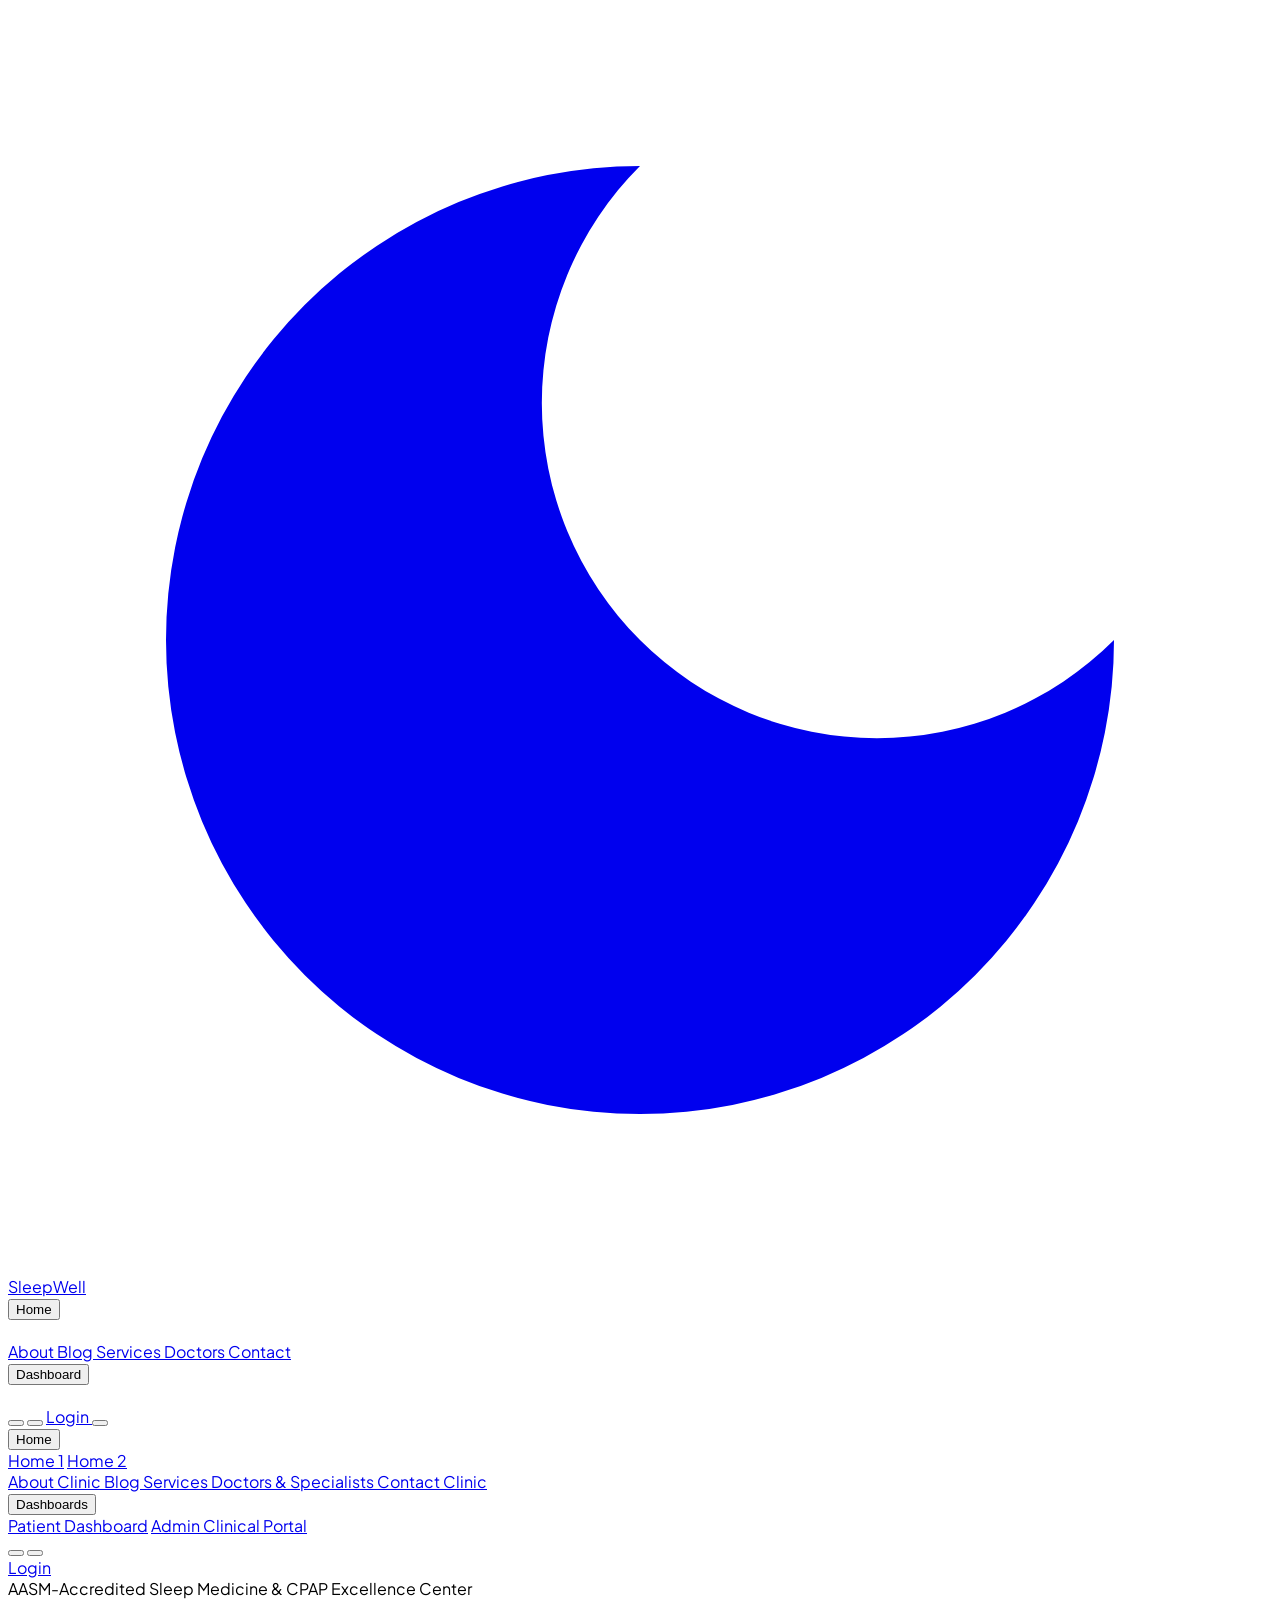
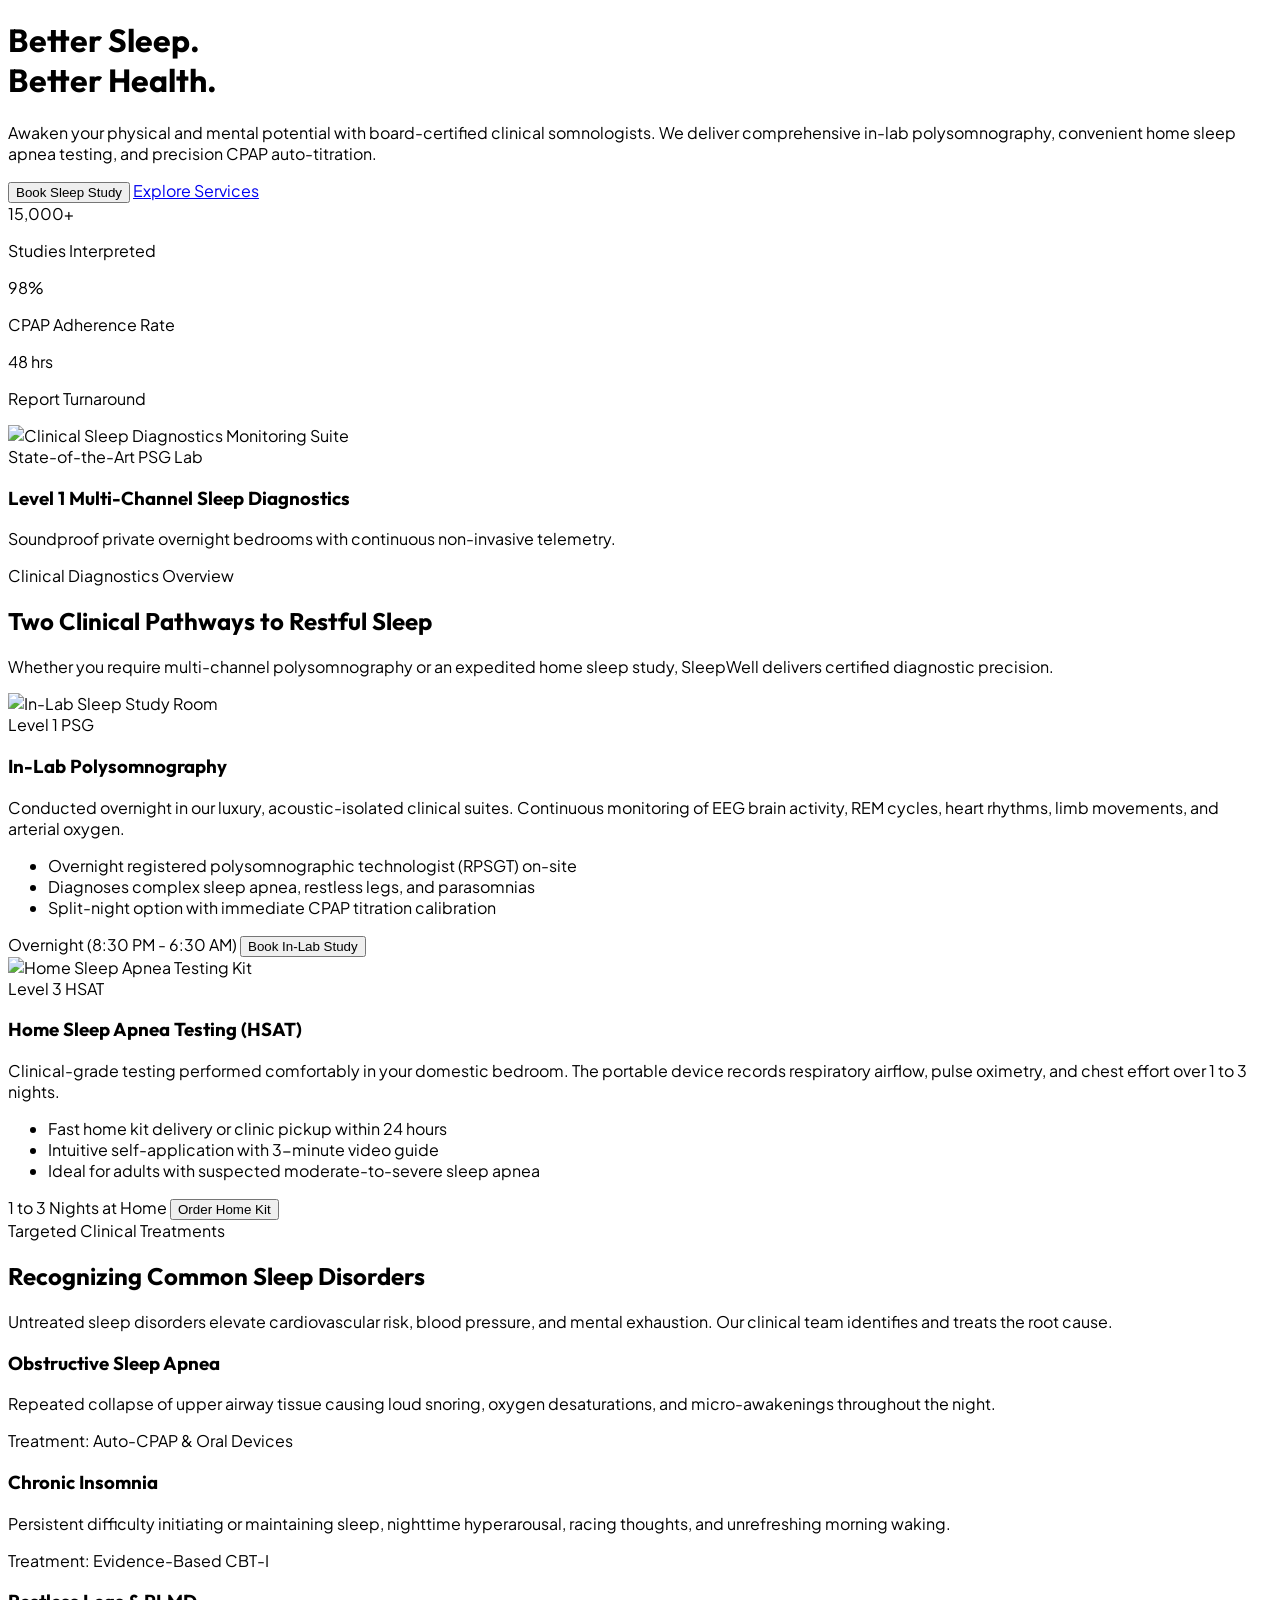
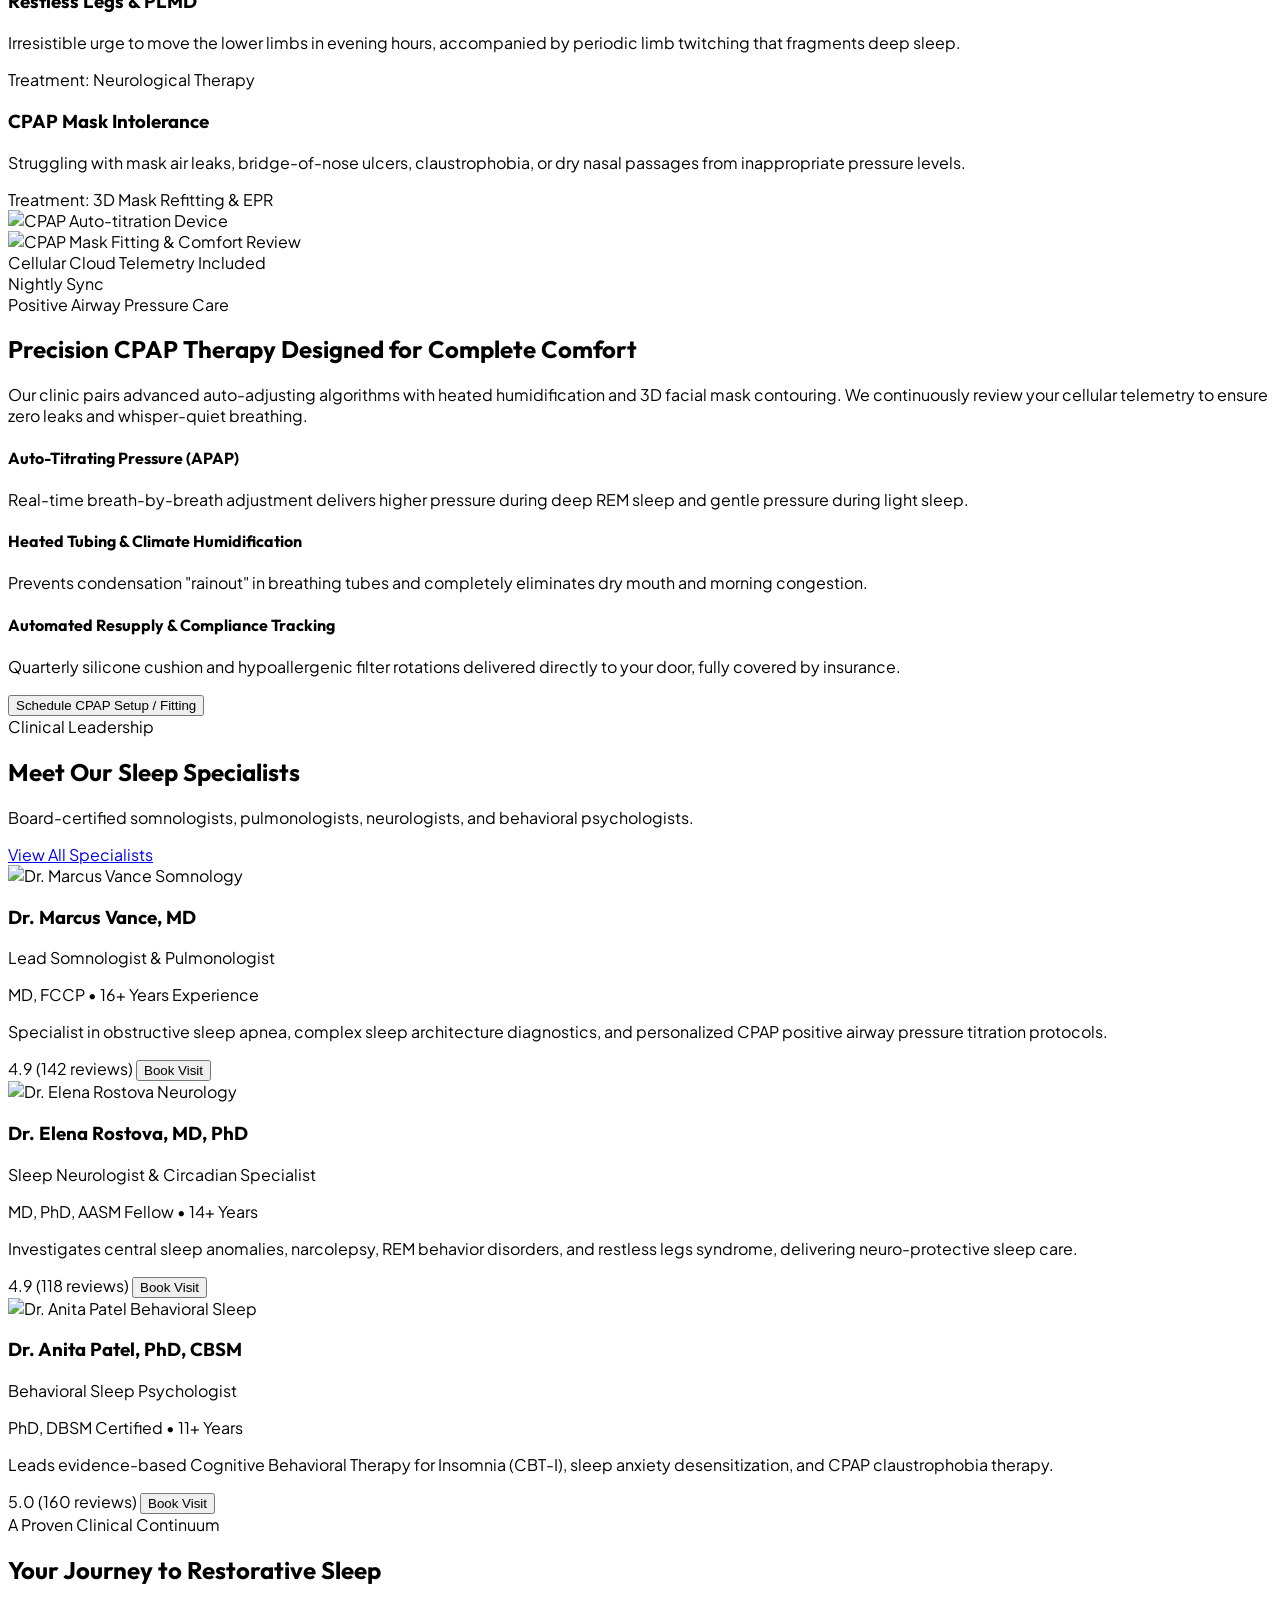
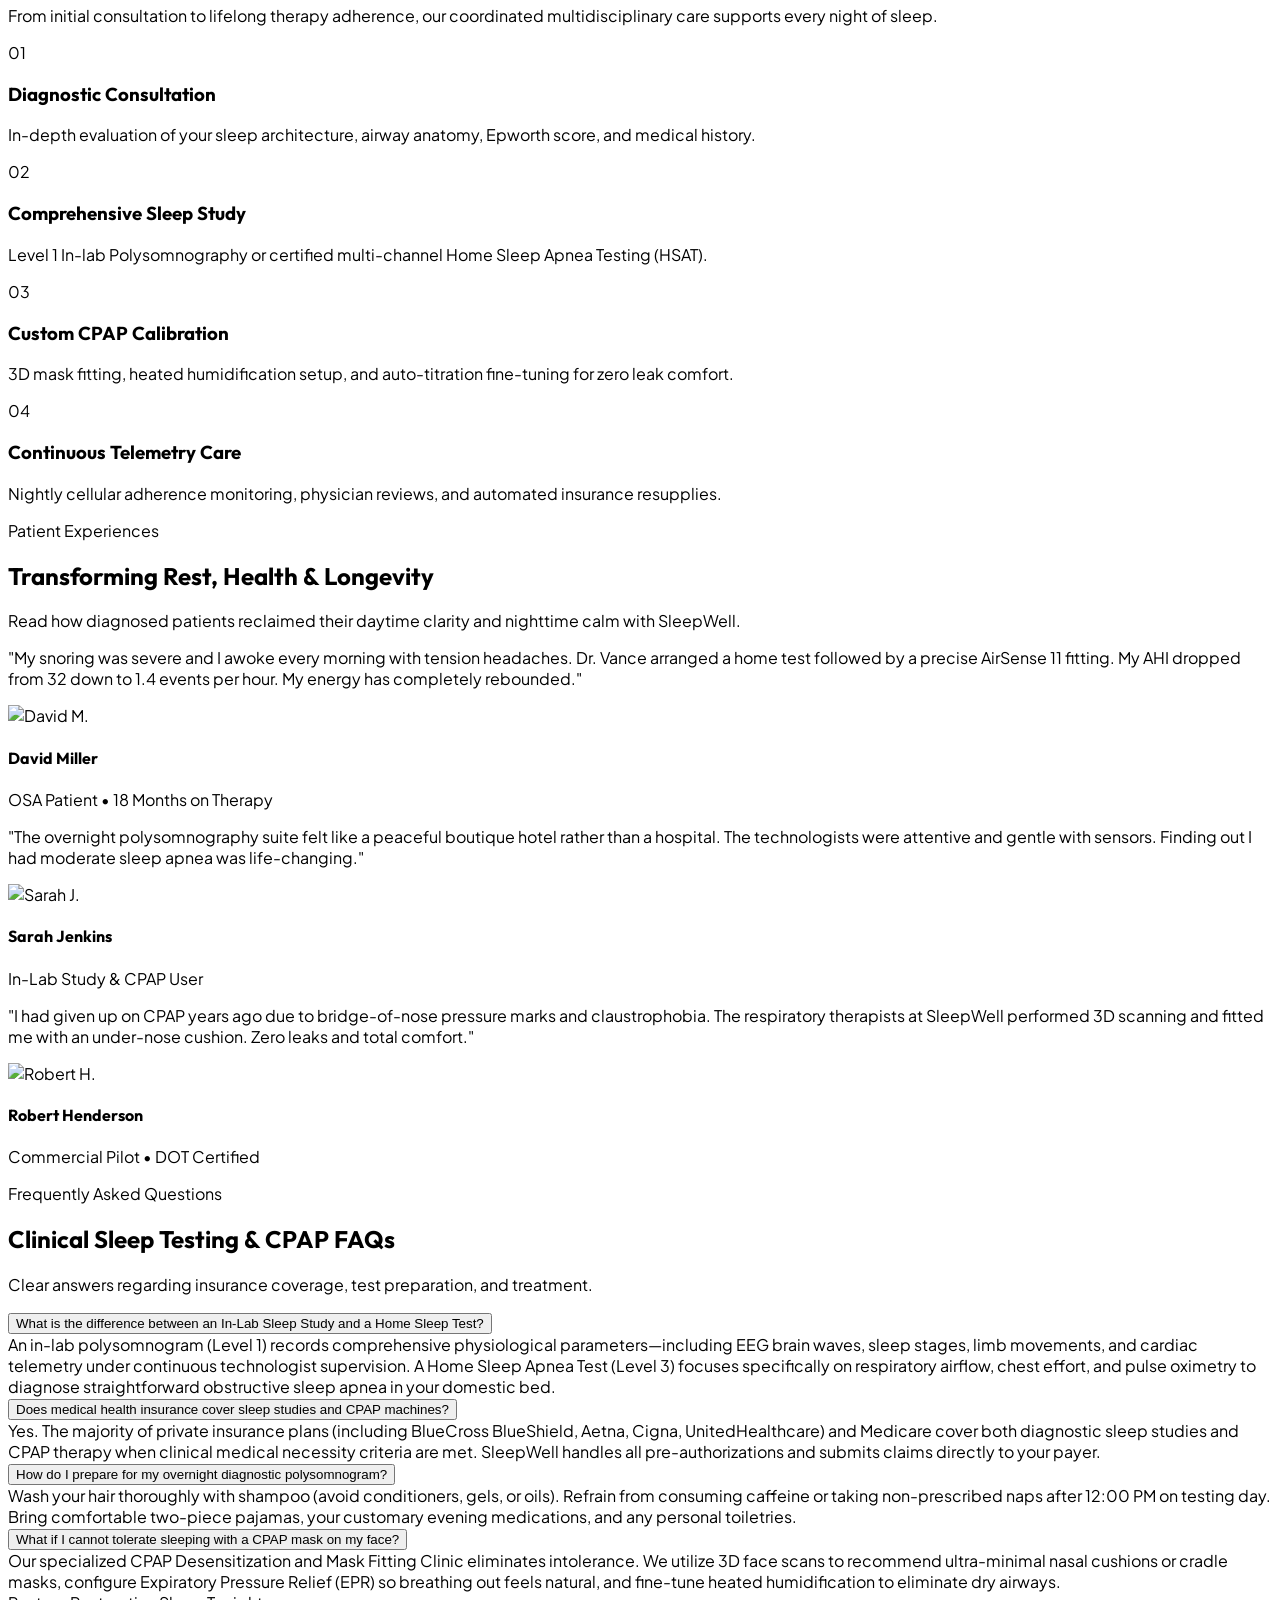
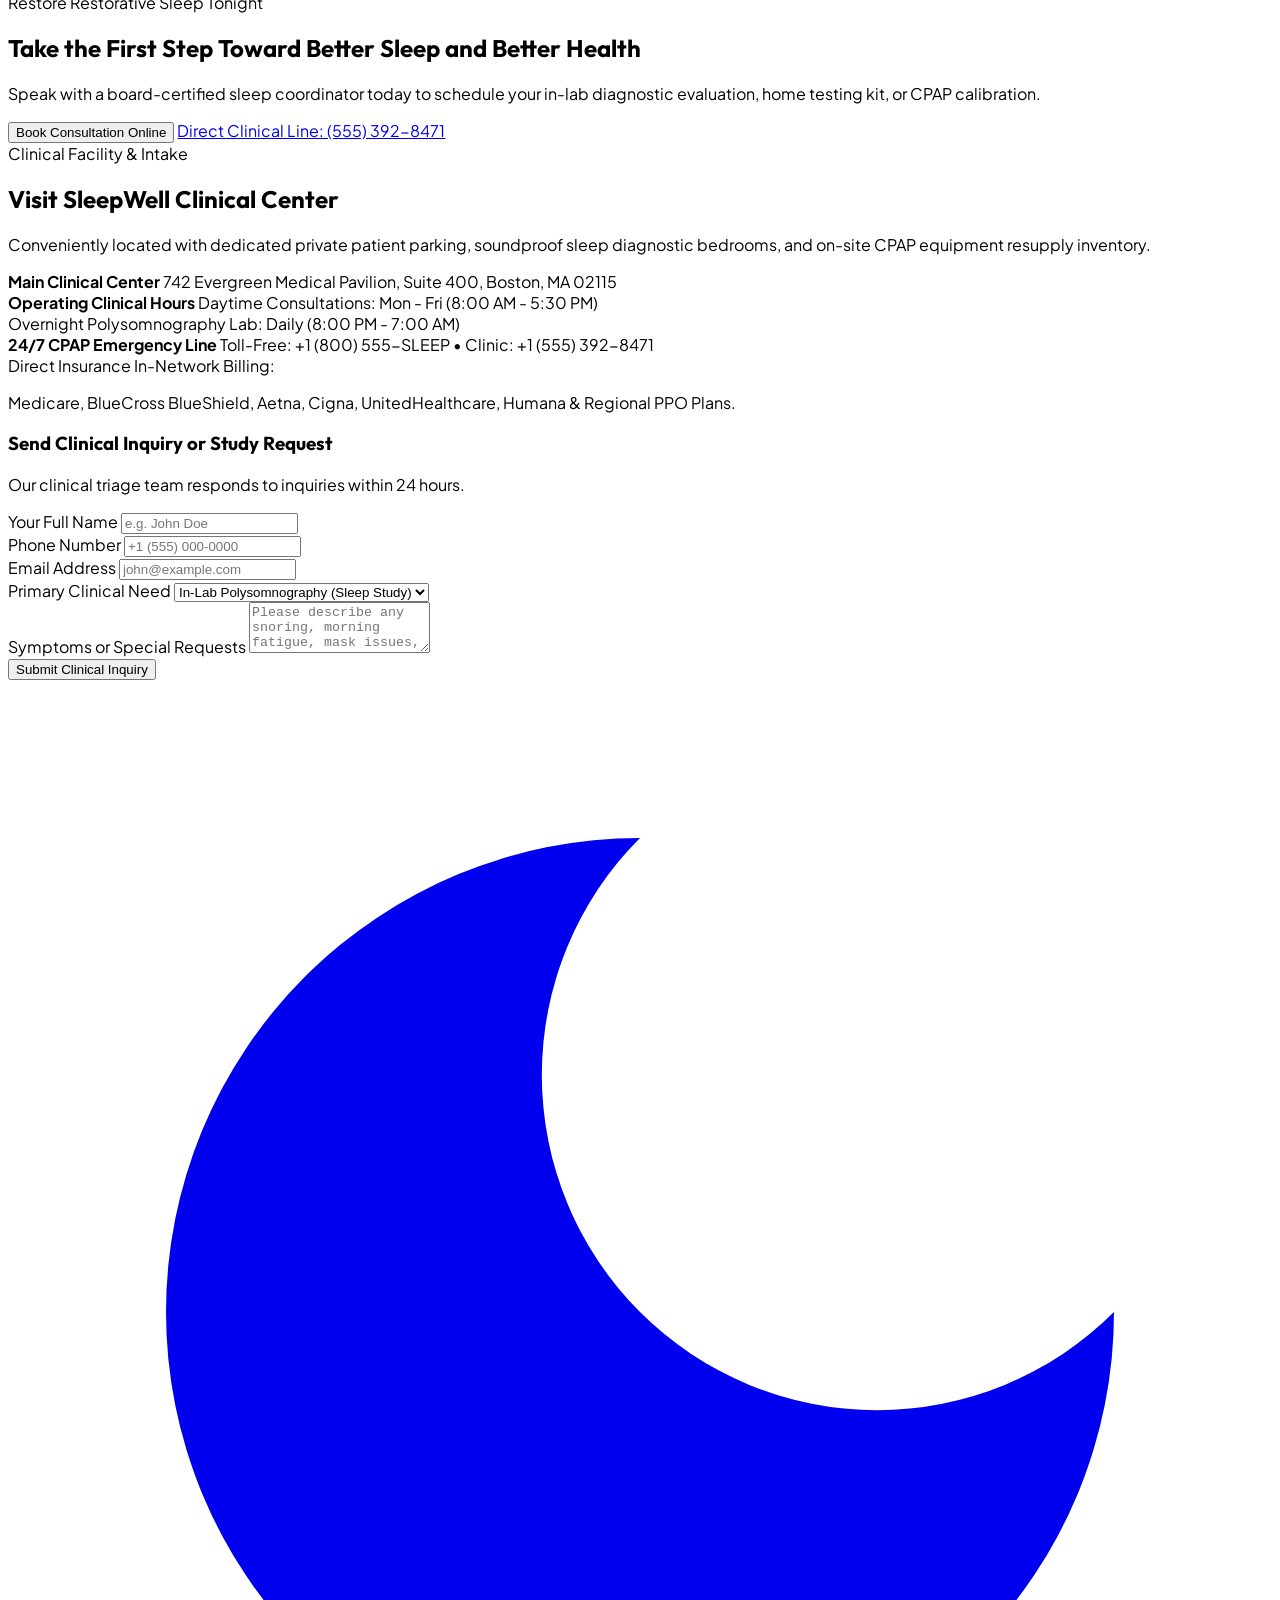
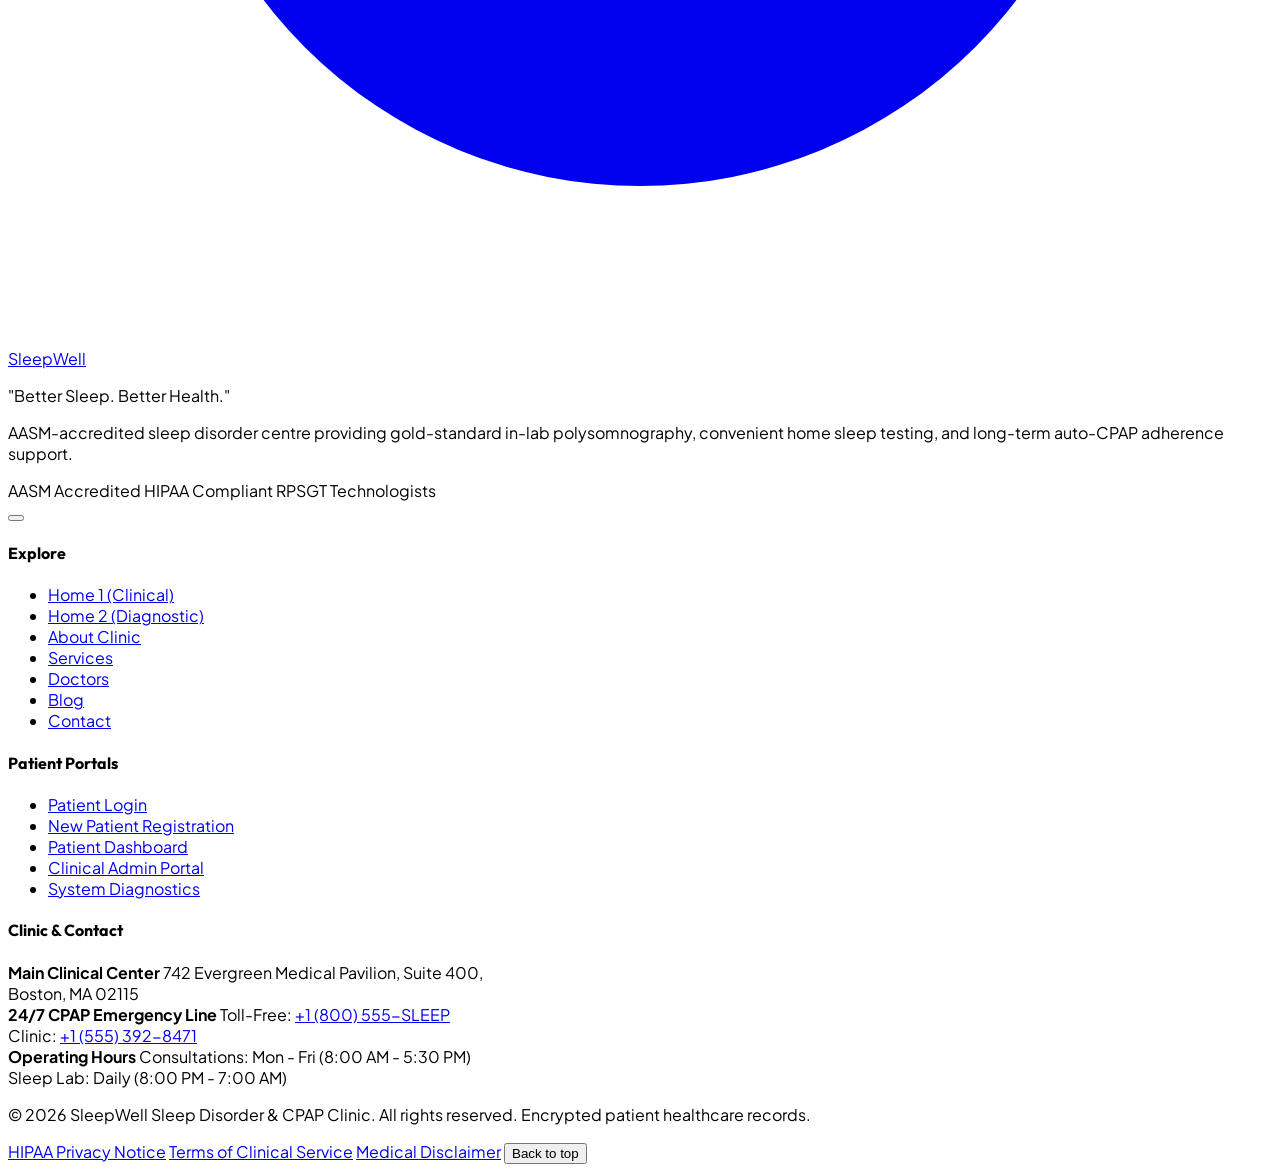
==== index.html @ d04c36cf "first commit" ====
<!DOCTYPE html>
<html lang="en" dir="ltr" class="scroll-smooth">
<head>
  <meta charset="UTF-8">
  <meta name="viewport" content="width=device-width, initial-scale=1.0">
  <title>SleepWell — Sleep Disorder & CPAP Clinic | Better Sleep. Better Health.</title>
  <meta name="description" content="AASM-accredited clinical sleep testing, in-lab polysomnography, home sleep apnea tests, CPAP therapy titration, and comprehensive sleep disorder care.">
  <link rel="icon" href="data:image/svg+xml,<svg xmlns='http://www.w3.org/2000/svg' viewBox='0 0 24 24' fill='%230d9488'><path d='M12 3a6 6 0 0 0 9 9 9 9 0 1 1-9-9Z'/></svg>">
  
  <!-- Tailwind CSS via CDN -->
  <script src="https://cdn.tailwindcss.com"></script>
  <script>
    tailwind.config = {
      darkMode: 'class',
      theme: {
        extend: {
          colors: {
            clinical: {
              50: '#f0f9ff',
              100: '#e0f2fe',
              500: '#0ea5e9',
              600: '#0284c7',
              700: '#0369a1',
              900: '#0c4a6e',
            },
            teal: {
              50: '#f0fdfa',
              100: '#ccfbf1',
              500: '#14b8a6',
              600: '#0d9488',
              700: '#0f766e',
              800: '#115e59',
              900: '#134e4a',
              950: '#042f2e',
            },
            navy: {
              800: '#1e293b',
              900: '#0f172a',
              950: '#020617',
            }
          }
        }
      }
    }
  </script>

  <!-- Prevent Theme & RTL Flash -->
  <script>
    (function() {
      const theme = localStorage.getItem('sleepwell_theme');
      if (theme === 'dark' || (!theme && window.matchMedia('(prefers-color-scheme: dark)').matches)) {
        document.documentElement.classList.add('dark');
      } else {
        document.documentElement.classList.remove('dark');
      }
      const dir = localStorage.getItem('sleepwell_direction') || 'ltr';
      document.documentElement.setAttribute('dir', dir);
    })();
  </script>

  <!-- Lucide Icons -->
  <script src="https://unpkg.com/lucide@latest"></script>

  <!-- Custom CSS -->
  <link rel="stylesheet" href="css/styles.css">
</head>
<body class="bg-slate-50 dark:bg-slate-950 text-slate-800 dark:text-slate-100 font-sans antialiased transition-colors duration-200">

  <!-- Navbar Mount Point -->
  <div id="main-navbar"></div>

  <!-- Hero Section -->
  <header class="relative pt-32 pb-20 lg:pt-40 lg:pb-32 overflow-hidden bg-gradient-to-b from-sky-50/70 via-white to-slate-50 dark:from-slate-900 dark:via-slate-950 dark:to-slate-950">
    <div class="absolute inset-0 z-0 opacity-40 dark:opacity-20 pointer-events-none">
      <div class="absolute -top-40 -right-40 w-96 h-96 rounded-full bg-teal-400 blur-3xl"></div>
      <div class="absolute top-1/2 -left-40 w-96 h-96 rounded-full bg-sky-400 blur-3xl"></div>
    </div>

    <div class="relative z-10 max-w-7xl mx-auto px-4 sm:px-6 lg:px-8">
      <div class="grid grid-cols-1 lg:grid-cols-12 gap-12 lg:gap-8 items-center">
        
        <!-- Left Hero Copy -->
        <div class="lg:col-span-7 space-y-6 text-center lg:text-left rtl:lg:text-right">
          
          <div class="inline-flex items-center space-x-2 rtl:space-x-reverse px-3.5 py-1.5 rounded-full bg-teal-50 dark:bg-teal-950/60 border border-teal-200/60 dark:border-teal-800/80 text-teal-700 dark:text-teal-300 text-xs font-bold tracking-wide shadow-sm">
            <i data-lucide="shield-check" class="w-4 h-4 text-teal-600 dark:text-teal-400"></i>
            <span>AASM-Accredited Sleep Medicine & CPAP Excellence Center</span>
          </div>

          <h1 class="text-4xl sm:text-5xl lg:text-6xl font-extrabold tracking-tight text-slate-900 dark:text-white leading-[1.15]">
            Better Sleep.<br>
            <span class="bg-gradient-to-r from-teal-600 via-sky-600 to-teal-500 bg-clip-text text-transparent">Better Health.</span>
          </h1>

          <p class="text-base sm:text-lg text-slate-600 dark:text-slate-300 max-w-2xl mx-auto lg:mx-0 leading-relaxed font-normal">
            Awaken your physical and mental potential with board-certified clinical somnologists. We deliver comprehensive in-lab polysomnography, convenient home sleep apnea testing, and precision CPAP auto-titration.
          </p>

          <!-- CTAs -->
          <div class="flex flex-col sm:flex-row items-center justify-center lg:justify-start rtl:lg:justify-end gap-3.5 pt-2">
            <button 
              type="button" 
              onclick="openAppointmentModal('In-Lab Polysomnography (Sleep Study)')"
              class="w-full sm:w-auto px-8 py-4 rounded-2xl bg-teal-600 hover:bg-teal-700 text-white font-bold text-sm shadow-xl shadow-teal-600/25 hover:shadow-teal-600/35 transition flex items-center justify-center space-x-2 rtl:space-x-reverse group"
            >
              <i data-lucide="calendar" class="w-4 h-4"></i>
              <span>Book Sleep Study</span>
              <i data-lucide="arrow-right" class="w-4 h-4 group-hover:translate-x-1 rtl:group-hover:-translate-x-1 transition-transform"></i>
            </button>

            <a 
              href="services.html" 
              class="w-full sm:w-auto px-8 py-4 rounded-2xl bg-white dark:bg-slate-900 border border-slate-200 dark:border-slate-800 hover:bg-slate-50 dark:hover:bg-slate-800/80 text-slate-800 dark:text-slate-200 font-bold text-sm shadow-sm transition flex items-center justify-center space-x-2 rtl:space-x-reverse"
            >
              <i data-lucide="stethoscope" class="w-4 h-4 text-teal-600"></i>
              <span>Explore Services</span>
            </a>
          </div>

          <!-- Trust Badges & Clinical Metrics -->
          <div class="pt-6 border-t border-slate-200/80 dark:border-slate-800/80 grid grid-cols-3 gap-4 text-center lg:text-left rtl:lg:text-right">
            <div>
              <span class="text-2xl sm:text-3xl font-extrabold text-slate-900 dark:text-white">15,000+</span>
              <p class="text-xs text-slate-500 dark:text-slate-400 mt-0.5 font-medium">Studies Interpreted</p>
            </div>
            <div>
              <span class="text-2xl sm:text-3xl font-extrabold text-teal-600 dark:text-teal-400">98%</span>
              <p class="text-xs text-slate-500 dark:text-slate-400 mt-0.5 font-medium">CPAP Adherence Rate</p>
            </div>
            <div>
              <span class="text-2xl sm:text-3xl font-extrabold text-slate-900 dark:text-white">48 hrs</span>
              <p class="text-xs text-slate-500 dark:text-slate-400 mt-0.5 font-medium">Report Turnaround</p>
            </div>
          </div>

        </div>

        <!-- Right Hero Clinical Card -->
        <div class="lg:col-span-5 relative">
          <div class="relative mx-auto max-w-md lg:max-w-none">
            
            <!-- Main Hero Image: Clinical Sleep Diagnostic Suite -->
            <div class="relative rounded-3xl overflow-hidden shadow-2xl border-4 border-white dark:border-slate-800 bg-slate-900">
              <img 
                src="https://images.unsplash.com/photo-1516549655169-df83a0774514?auto=format&fit=crop&w=800&q=80" 
                alt="Clinical Sleep Diagnostics Monitoring Suite" 
                class="w-full h-[430px] object-cover"
              >
              <div class="absolute inset-0 bg-gradient-to-t from-slate-950/80 via-transparent to-transparent"></div>

              <!-- Bottom Overlay Caption -->
              <div class="absolute bottom-6 left-6 right-6 text-white">
                <span class="px-2.5 py-1 rounded-lg text-[10px] font-bold uppercase tracking-wider bg-teal-600 text-white">
                  State-of-the-Art PSG Lab
                </span>
                <h3 class="text-lg font-bold mt-1.5 leading-snug">Level 1 Multi-Channel Sleep Diagnostics</h3>
                <p class="text-xs text-slate-300 mt-1">Soundproof private overnight bedrooms with continuous non-invasive telemetry.</p>
              </div>
            </div>

          </div>
        </div>

      </div>
    </div>
  </header>

  <!-- Sleep Health Expertise: In-Lab vs Home Testing -->
  <section class="py-20 bg-white dark:bg-slate-900 border-y border-slate-200/80 dark:border-slate-800">
    <div class="max-w-7xl mx-auto px-4 sm:px-6 lg:px-8">
      
      <div class="text-center max-w-3xl mx-auto mb-16">
        <span class="text-xs font-bold uppercase tracking-wider text-teal-600 dark:text-teal-400">Clinical Diagnostics Overview</span>
        <h2 class="text-3xl sm:text-4xl font-extrabold text-slate-900 dark:text-white mt-2">
          Two Clinical Pathways to Restful Sleep
        </h2>
        <p class="text-base text-slate-600 dark:text-slate-300 mt-3 leading-relaxed">
          Whether you require multi-channel polysomnography or an expedited home sleep study, SleepWell delivers certified diagnostic precision.
        </p>
      </div>

      <div class="grid grid-cols-1 md:grid-cols-2 gap-8">
        
        <!-- Pathway 1: In-Lab Polysomnography -->
        <div class="bg-slate-50 dark:bg-slate-800/60 rounded-3xl p-8 border border-slate-200/80 dark:border-slate-700/60 card-hover flex flex-col justify-between">
          <div>
            <div class="relative h-56 rounded-2xl overflow-hidden mb-6 bg-slate-900">
              <img 
                src="https://images.unsplash.com/photo-1519494026892-80bbd2d6fd0d?auto=format&fit=crop&w=800&q=80" 
                alt="In-Lab Sleep Study Room" 
                class="w-full h-full object-cover"
              >
              <div class="absolute top-3 left-3 rtl:left-auto rtl:right-3">
                <span class="px-3 py-1 rounded-full text-xs font-bold bg-teal-600 text-white">Level 1 PSG</span>
              </div>
            </div>

            <h3 class="text-2xl font-bold text-slate-900 dark:text-white">In-Lab Polysomnography</h3>
            <p class="text-sm text-slate-600 dark:text-slate-300 mt-2 leading-relaxed">
              Conducted overnight in our luxury, acoustic-isolated clinical suites. Continuous monitoring of EEG brain activity, REM cycles, heart rhythms, limb movements, and arterial oxygen.
            </p>

            <ul class="mt-5 space-y-2.5 text-xs text-slate-600 dark:text-slate-300">
              <li class="flex items-center space-x-2 rtl:space-x-reverse">
                <i data-lucide="check-circle" class="w-4 h-4 text-teal-500 flex-shrink-0"></i>
                <span>Overnight registered polysomnographic technologist (RPSGT) on-site</span>
              </li>
              <li class="flex items-center space-x-2 rtl:space-x-reverse">
                <i data-lucide="check-circle" class="w-4 h-4 text-teal-500 flex-shrink-0"></i>
                <span>Diagnoses complex sleep apnea, restless legs, and parasomnias</span>
              </li>
              <li class="flex items-center space-x-2 rtl:space-x-reverse">
                <i data-lucide="check-circle" class="w-4 h-4 text-teal-500 flex-shrink-0"></i>
                <span>Split-night option with immediate CPAP titration calibration</span>
              </li>
            </ul>
          </div>

          <div class="mt-8 pt-6 border-t border-slate-200 dark:border-slate-700 flex items-center justify-between">
            <span class="text-xs font-semibold text-slate-500 dark:text-slate-400">Overnight (8:30 PM - 6:30 AM)</span>
            <button onclick="openAppointmentModal('In-Lab Polysomnography (Sleep Study)')" class="px-5 py-2.5 rounded-xl bg-teal-600 hover:bg-teal-700 text-white text-xs font-bold transition flex items-center space-x-1.5 rtl:space-x-reverse">
              <span>Book In-Lab Study</span>
              <i data-lucide="chevron-right" class="w-4 h-4"></i>
            </button>
          </div>
        </div>

        <!-- Pathway 2: Home Sleep Apnea Testing -->
        <div class="bg-slate-50 dark:bg-slate-800/60 rounded-3xl p-8 border border-slate-200/80 dark:border-slate-700/60 card-hover flex flex-col justify-between">
          <div>
            <div class="relative h-56 rounded-2xl overflow-hidden mb-6 bg-slate-900">
              <img 
                src="https://images.unsplash.com/photo-1584515979956-d9f6e5d09982?auto=format&fit=crop&w=800&q=80" 
                alt="Home Sleep Apnea Testing Kit" 
                class="w-full h-full object-cover"
              >
              <div class="absolute top-3 left-3 rtl:left-auto rtl:right-3">
                <span class="px-3 py-1 rounded-full text-xs font-bold bg-sky-600 text-white">Level 3 HSAT</span>
              </div>
            </div>

            <h3 class="text-2xl font-bold text-slate-900 dark:text-white">Home Sleep Apnea Testing (HSAT)</h3>
            <p class="text-sm text-slate-600 dark:text-slate-300 mt-2 leading-relaxed">
              Clinical-grade testing performed comfortably in your domestic bedroom. The portable device records respiratory airflow, pulse oximetry, and chest effort over 1 to 3 nights.
            </p>

            <ul class="mt-5 space-y-2.5 text-xs text-slate-600 dark:text-slate-300">
              <li class="flex items-center space-x-2 rtl:space-x-reverse">
                <i data-lucide="check-circle" class="w-4 h-4 text-sky-500 flex-shrink-0"></i>
                <span>Fast home kit delivery or clinic pickup within 24 hours</span>
              </li>
              <li class="flex items-center space-x-2 rtl:space-x-reverse">
                <i data-lucide="check-circle" class="w-4 h-4 text-sky-500 flex-shrink-0"></i>
                <span>Intuitive self-application with 3-minute video guide</span>
              </li>
              <li class="flex items-center space-x-2 rtl:space-x-reverse">
                <i data-lucide="check-circle" class="w-4 h-4 text-sky-500 flex-shrink-0"></i>
                <span>Ideal for adults with suspected moderate-to-severe sleep apnea</span>
              </li>
            </ul>
          </div>

          <div class="mt-8 pt-6 border-t border-slate-200 dark:border-slate-700 flex items-center justify-between">
            <span class="text-xs font-semibold text-slate-500 dark:text-slate-400">1 to 3 Nights at Home</span>
            <button onclick="openAppointmentModal('Home Sleep Apnea Study (HSAT)')" class="px-5 py-2.5 rounded-xl bg-sky-600 hover:bg-sky-700 text-white text-xs font-bold transition flex items-center space-x-1.5 rtl:space-x-reverse">
              <span>Order Home Kit</span>
              <i data-lucide="chevron-right" class="w-4 h-4"></i>
            </button>
          </div>
        </div>

      </div>

    </div>
  </section>

  <!-- Common Sleep Concerns Section -->
  <section class="py-20 bg-slate-50 dark:bg-slate-950">
    <div class="max-w-7xl mx-auto px-4 sm:px-6 lg:px-8">
      
      <div class="text-center max-w-3xl mx-auto mb-16">
        <span class="text-xs font-bold uppercase tracking-wider text-teal-600 dark:text-teal-400">Targeted Clinical Treatments</span>
        <h2 class="text-3xl sm:text-4xl font-extrabold text-slate-900 dark:text-white mt-2">
          Recognizing Common Sleep Disorders
        </h2>
        <p class="text-base text-slate-600 dark:text-slate-300 mt-3 leading-relaxed">
          Untreated sleep disorders elevate cardiovascular risk, blood pressure, and mental exhaustion. Our clinical team identifies and treats the root cause.
        </p>
      </div>

      <div class="grid grid-cols-1 sm:grid-cols-2 lg:grid-cols-4 gap-6">
        
        <!-- Concern 1: OSA -->
        <div class="p-6 rounded-2xl bg-white dark:bg-slate-900 border border-slate-200/80 dark:border-slate-800 shadow-sm card-hover flex flex-col h-full">
          <div class="w-12 h-12 rounded-xl bg-teal-50 dark:bg-teal-950/50 text-teal-600 dark:text-teal-400 flex items-center justify-center mb-4">
            <i data-lucide="wind" class="w-6 h-6"></i>
          </div>
          <h3 class="text-lg font-bold text-slate-900 dark:text-white">Obstructive Sleep Apnea</h3>
          <p class="text-xs text-slate-600 dark:text-slate-300 mt-2 leading-relaxed">
            Repeated collapse of upper airway tissue causing loud snoring, oxygen desaturations, and micro-awakenings throughout the night.
          </p>
          <span class="mt-auto pt-4 inline-block text-[11px] font-bold text-teal-600 dark:text-teal-400 uppercase tracking-wide">
            Treatment: Auto-CPAP & Oral Devices
          </span>
        </div>

        <!-- Concern 2: Chronic Insomnia -->
        <div class="p-6 rounded-2xl bg-white dark:bg-slate-900 border border-slate-200/80 dark:border-slate-800 shadow-sm card-hover flex flex-col h-full">
          <div class="w-12 h-12 rounded-xl bg-sky-50 dark:bg-sky-950/50 text-sky-600 flex items-center justify-center mb-4">
            <i data-lucide="clock" class="w-6 h-6"></i>
          </div>
          <h3 class="text-lg font-bold text-slate-900 dark:text-white">Chronic Insomnia</h3>
          <p class="text-xs text-slate-600 dark:text-slate-300 mt-2 leading-relaxed">
            Persistent difficulty initiating or maintaining sleep, nighttime hyperarousal, racing thoughts, and unrefreshing morning waking.
          </p>
          <span class="mt-auto pt-4 inline-block text-[11px] font-bold text-sky-600 dark:text-sky-400 uppercase tracking-wide">
            Treatment: Evidence-Based CBT-I
          </span>
        </div>

        <!-- Concern 3: Restless Legs -->
        <div class="p-6 rounded-2xl bg-white dark:bg-slate-900 border border-slate-200/80 dark:border-slate-800 shadow-sm card-hover flex flex-col h-full">
          <div class="w-12 h-12 rounded-xl bg-indigo-50 dark:bg-indigo-950/50 text-indigo-600 flex items-center justify-center mb-4">
            <i data-lucide="activity" class="w-6 h-6"></i>
          </div>
          <h3 class="text-lg font-bold text-slate-900 dark:text-white">Restless Legs & PLMD</h3>
          <p class="text-xs text-slate-600 dark:text-slate-300 mt-2 leading-relaxed">
            Irresistible urge to move the lower limbs in evening hours, accompanied by periodic limb twitching that fragments deep sleep.
          </p>
          <span class="mt-auto pt-4 inline-block text-[11px] font-bold text-indigo-600 dark:text-indigo-400 uppercase tracking-wide">
            Treatment: Neurological Therapy
          </span>
        </div>

        <!-- Concern 4: CPAP Intolerance -->
        <div class="p-6 rounded-2xl bg-white dark:bg-slate-900 border border-slate-200/80 dark:border-slate-800 shadow-sm card-hover flex flex-col h-full">
          <div class="w-12 h-12 rounded-xl bg-rose-50 dark:bg-rose-950/50 text-rose-600 flex items-center justify-center mb-4">
            <i data-lucide="alert-triangle" class="w-6 h-6"></i>
          </div>
          <h3 class="text-lg font-bold text-slate-900 dark:text-white">CPAP Mask Intolerance</h3>
          <p class="text-xs text-slate-600 dark:text-slate-300 mt-2 leading-relaxed">
            Struggling with mask air leaks, bridge-of-nose ulcers, claustrophobia, or dry nasal passages from inappropriate pressure levels.
          </p>
          <span class="mt-auto pt-4 inline-block text-[11px] font-bold text-rose-600 dark:text-rose-400 uppercase tracking-wide">
            Treatment: 3D Mask Refitting & EPR
          </span>
        </div>

      </div>

    </div>
  </section>

  <!-- CPAP Therapy & Equipment Preview Section -->
  <section class="py-20 bg-white dark:bg-slate-900 border-t border-slate-200/80 dark:border-slate-800">
    <div class="max-w-7xl mx-auto px-4 sm:px-6 lg:px-8">
      
      <div class="grid grid-cols-1 lg:grid-cols-12 gap-12 items-center">
        
        <!-- Left Image Grid -->
        <div class="lg:col-span-6 relative">
          <div class="grid grid-cols-2 gap-4">
            <div class="rounded-3xl overflow-hidden shadow-lg bg-slate-800">
              <img 
                src="https://upload.wikimedia.org/wikipedia/commons/thumb/7/70/ResMed_CPAP_machine_and_mask.jpg/960px-ResMed_CPAP_machine_and_mask.jpg" 
                alt="CPAP Auto-titration Device" 
                class="w-full h-64 object-cover"
              >
            </div>
            <div class="rounded-3xl overflow-hidden shadow-lg bg-slate-800 mt-6">
              <img 
                src="https://images.unsplash.com/photo-1579684385127-1ef15d508118?auto=format&fit=crop&w=600&q=80" 
                alt="CPAP Mask Fitting & Comfort Review" 
                class="w-full h-64 object-cover"
              >
            </div>
          </div>

          <div class="absolute -bottom-4 left-6 right-6 p-4 rounded-2xl bg-white/95 dark:bg-slate-800/95 shadow-xl border border-slate-100 dark:border-slate-700 backdrop-blur-md flex items-center justify-between">
            <div class="flex items-center space-x-3 rtl:space-x-reverse">
              <i data-lucide="check" class="w-5 h-5 text-teal-500"></i>
              <span class="text-xs font-bold text-slate-800 dark:text-slate-100">Cellular Cloud Telemetry Included</span>
            </div>
            <span class="text-[10px] uppercase font-bold text-teal-600 dark:text-teal-400">Nightly Sync</span>
          </div>
        </div>

        <!-- Right Copy -->
        <div class="lg:col-span-6 space-y-6">
          <span class="text-xs font-bold uppercase tracking-wider text-teal-600 dark:text-teal-400">Positive Airway Pressure Care</span>
          <h2 class="text-3xl sm:text-4xl font-extrabold text-slate-900 dark:text-white leading-tight">
            Precision CPAP Therapy Designed for Complete Comfort
          </h2>
          <p class="text-slate-600 dark:text-slate-300 text-sm sm:text-base leading-relaxed">
            Our clinic pairs advanced auto-adjusting algorithms with heated humidification and 3D facial mask contouring. We continuously review your cellular telemetry to ensure zero leaks and whisper-quiet breathing.
          </p>

          <div class="space-y-4 pt-2">
            
            <div class="flex items-start space-x-4 rtl:space-x-reverse">
              <div class="w-10 h-10 rounded-xl bg-teal-50 dark:bg-teal-950/60 text-teal-600 dark:text-teal-400 flex items-center justify-center flex-shrink-0">
                <i data-lucide="sliders" class="w-5 h-5"></i>
              </div>
              <div>
                <h4 class="text-sm font-bold text-slate-900 dark:text-white">Auto-Titrating Pressure (APAP)</h4>
                <p class="text-xs text-slate-500 dark:text-slate-400 mt-0.5 leading-relaxed">
                  Real-time breath-by-breath adjustment delivers higher pressure during deep REM sleep and gentle pressure during light sleep.
                </p>
              </div>
            </div>

            <div class="flex items-start space-x-4 rtl:space-x-reverse">
              <div class="w-10 h-10 rounded-xl bg-teal-50 dark:bg-teal-950/60 text-teal-600 dark:text-teal-400 flex items-center justify-center flex-shrink-0">
                <i data-lucide="droplets" class="w-5 h-5"></i>
              </div>
              <div>
                <h4 class="text-sm font-bold text-slate-900 dark:text-white">Heated Tubing & Climate Humidification</h4>
                <p class="text-xs text-slate-500 dark:text-slate-400 mt-0.5 leading-relaxed">
                  Prevents condensation "rainout" in breathing tubes and completely eliminates dry mouth and morning congestion.
                </p>
              </div>
            </div>

            <div class="flex items-start space-x-4 rtl:space-x-reverse">
              <div class="w-10 h-10 rounded-xl bg-teal-50 dark:bg-teal-950/60 text-teal-600 dark:text-teal-400 flex items-center justify-center flex-shrink-0">
                <i data-lucide="repeat" class="w-5 h-5"></i>
              </div>
              <div>
                <h4 class="text-sm font-bold text-slate-900 dark:text-white">Automated Resupply & Compliance Tracking</h4>
                <p class="text-xs text-slate-500 dark:text-slate-400 mt-0.5 leading-relaxed">
                  Quarterly silicone cushion and hypoallergenic filter rotations delivered directly to your door, fully covered by insurance.
                </p>
              </div>
            </div>

          </div>

          <div class="pt-4">
            <button onclick="openAppointmentModal('CPAP Equipment Support & Mask Fitting')" class="px-6 py-3.5 rounded-xl bg-teal-600 hover:bg-teal-700 text-white text-xs font-bold shadow-md transition flex items-center space-x-2 rtl:space-x-reverse">
              <i data-lucide="calendar" class="w-4 h-4"></i>
              <span>Schedule CPAP Setup / Fitting</span>
            </button>
          </div>

        </div>

      </div>

    </div>
  </section>

  <!-- Doctors Preview Section -->
  <section class="py-20 bg-slate-50 dark:bg-slate-950 border-t border-slate-200/80 dark:border-slate-800">
    <div class="max-w-7xl mx-auto px-4 sm:px-6 lg:px-8">
      
      <div class="flex flex-col md:flex-row md:items-end justify-between mb-12 gap-4">
        <div>
          <span class="text-xs font-bold uppercase tracking-wider text-teal-600 dark:text-teal-400">Clinical Leadership</span>
          <h2 class="text-3xl sm:text-4xl font-extrabold text-slate-900 dark:text-white mt-1">
            Meet Our Sleep Specialists
          </h2>
          <p class="text-sm text-slate-600 dark:text-slate-300 mt-2">
            Board-certified somnologists, pulmonologists, neurologists, and behavioral psychologists.
          </p>
        </div>
        <a href="doctors.html" class="inline-flex items-center space-x-1.5 rtl:space-x-reverse text-sm font-bold text-teal-600 dark:text-teal-400 hover:text-teal-700 transition">
          <span>View All Specialists</span>
          <i data-lucide="arrow-right" class="w-4 h-4"></i>
        </a>
      </div>

      <div class="grid grid-cols-1 md:grid-cols-3 gap-8">
        
        <!-- Doctor 1: Dr. Marcus Vance -->
        <div class="bg-white dark:bg-slate-900 rounded-3xl border border-slate-200/80 dark:border-slate-800 p-6 shadow-sm card-hover flex flex-col justify-between">
          <div>
            <div class="relative h-60 rounded-2xl overflow-hidden mb-5 bg-slate-800">
              <img src="https://images.unsplash.com/photo-1622253692010-333f2da6031d?auto=format&fit=crop&w=600&q=80" alt="Dr. Marcus Vance" class="w-full h-full object-cover object-top">
              <span class="absolute bottom-3 left-3 rtl:left-auto rtl:right-3 px-3 py-1 rounded-full text-xs font-bold bg-teal-600 text-white">Somnology</span>
            </div>
            <h3 class="text-lg font-bold text-slate-900 dark:text-white">Dr. Marcus Vance, MD</h3>
            <p class="text-xs font-medium text-teal-600 dark:text-teal-400">Lead Somnologist & Pulmonologist</p>
            <p class="text-xs text-slate-500 dark:text-slate-400 mt-1">MD, FCCP • 16+ Years Experience</p>
            <p class="text-xs text-slate-600 dark:text-slate-300 mt-3 line-clamp-3">
              Specialist in obstructive sleep apnea, complex sleep architecture diagnostics, and personalized CPAP positive airway pressure titration protocols.
            </p>
          </div>
          <div class="mt-6 pt-4 border-t border-slate-100 dark:border-slate-800 flex items-center justify-between">
            <span class="text-xs font-bold text-amber-500 flex items-center space-x-1 rtl:space-x-reverse">
              <i data-lucide="star" class="w-3.5 h-3.5 fill-amber-400"></i>
              <span>4.9 (142 reviews)</span>
            </span>
            <button onclick="openAppointmentModal('', 'Dr. Marcus Vance, MD')" class="px-4 py-2 rounded-xl bg-teal-600 hover:bg-teal-700 text-white text-xs font-bold transition">
              Book Visit
            </button>
          </div>
        </div>

        <!-- Doctor 2: Dr. Elena Rostova -->
        <div class="bg-white dark:bg-slate-900 rounded-3xl border border-slate-200/80 dark:border-slate-800 p-6 shadow-sm card-hover flex flex-col justify-between">
          <div>
            <div class="relative h-60 rounded-2xl overflow-hidden mb-5 bg-slate-800">
              <img src="https://images.pexels.com/photos/7446991/pexels-photo-7446991.jpeg?auto=compress&cs=tinysrgb&w=600" alt="Dr. Elena Rostova" class="w-full h-full object-cover object-top">
              <span class="absolute bottom-3 left-3 rtl:left-auto rtl:right-3 px-3 py-1 rounded-full text-xs font-bold bg-sky-600 text-white">Neurology</span>
            </div>
            <h3 class="text-lg font-bold text-slate-900 dark:text-white">Dr. Elena Rostova, MD, PhD</h3>
            <p class="text-xs font-medium text-sky-600 dark:text-sky-400">Sleep Neurologist & Circadian Specialist</p>
            <p class="text-xs text-slate-500 dark:text-slate-400 mt-1">MD, PhD, AASM Fellow • 14+ Years</p>
            <p class="text-xs text-slate-600 dark:text-slate-300 mt-3 line-clamp-3">
              Investigates central sleep anomalies, narcolepsy, REM behavior disorders, and restless legs syndrome, delivering neuro-protective sleep care.
            </p>
          </div>
          <div class="mt-6 pt-4 border-t border-slate-100 dark:border-slate-800 flex items-center justify-between">
            <span class="text-xs font-bold text-amber-500 flex items-center space-x-1 rtl:space-x-reverse">
              <i data-lucide="star" class="w-3.5 h-3.5 fill-amber-400"></i>
              <span>4.9 (118 reviews)</span>
            </span>
            <button onclick="openAppointmentModal('', 'Dr. Elena Rostova, MD, PhD')" class="px-4 py-2 rounded-xl bg-teal-600 hover:bg-teal-700 text-white text-xs font-bold transition">
              Book Visit
            </button>
          </div>
        </div>

        <!-- Doctor 3: Dr. Anita Patel -->
        <div class="bg-white dark:bg-slate-900 rounded-3xl border border-slate-200/80 dark:border-slate-800 p-6 shadow-sm card-hover flex flex-col justify-between">
          <div>
            <div class="relative h-60 rounded-2xl overflow-hidden mb-5 bg-slate-800">
              <img src="https://images.unsplash.com/photo-1573496359142-b8d87734a5a2?auto=format&fit=crop&w=600&q=80" alt="Dr. Anita Patel" class="w-full h-full object-cover object-top">
              <span class="absolute bottom-3 left-3 rtl:left-auto rtl:right-3 px-3 py-1 rounded-full text-xs font-bold bg-teal-700 text-white">Behavioral Sleep</span>
            </div>
            <h3 class="text-lg font-bold text-slate-900 dark:text-white">Dr. Anita Patel, PhD, CBSM</h3>
            <p class="text-xs font-medium text-teal-600 dark:text-teal-400">Behavioral Sleep Psychologist</p>
            <p class="text-xs text-slate-500 dark:text-slate-400 mt-1">PhD, DBSM Certified • 11+ Years</p>
            <p class="text-xs text-slate-600 dark:text-slate-300 mt-3 line-clamp-3">
              Leads evidence-based Cognitive Behavioral Therapy for Insomnia (CBT-I), sleep anxiety desensitization, and CPAP claustrophobia therapy.
            </p>
          </div>
          <div class="mt-6 pt-4 border-t border-slate-100 dark:border-slate-800 flex items-center justify-between">
            <span class="text-xs font-bold text-amber-500 flex items-center space-x-1 rtl:space-x-reverse">
              <i data-lucide="star" class="w-3.5 h-3.5 fill-amber-400"></i>
              <span>5.0 (160 reviews)</span>
            </span>
            <button onclick="openAppointmentModal('', 'Dr. Anita Patel, PhD, CBSM')" class="px-4 py-2 rounded-xl bg-teal-600 hover:bg-teal-700 text-white text-xs font-bold transition">
              Book Visit
            </button>
          </div>
        </div>

      </div>

    </div>
  </section>

  <!-- Patient Care Process (4-Step Journey) -->
  <section class="py-20 bg-white dark:bg-slate-900 border-t border-slate-200/80 dark:border-slate-800">
    <div class="max-w-7xl mx-auto px-4 sm:px-6 lg:px-8">
      
      <div class="text-center max-w-3xl mx-auto mb-16">
        <span class="text-xs font-bold uppercase tracking-wider text-teal-600 dark:text-teal-400">A Proven Clinical Continuum</span>
        <h2 class="text-3xl sm:text-4xl font-extrabold text-slate-900 dark:text-white mt-2">
          Your Journey to Restorative Sleep
        </h2>
        <p class="text-base text-slate-600 dark:text-slate-300 mt-3 leading-relaxed">
          From initial consultation to lifelong therapy adherence, our coordinated multidisciplinary care supports every night of sleep.
        </p>
      </div>

      <div class="grid grid-cols-1 md:grid-cols-4 gap-6 relative">
        
        <!-- Step 1 -->
        <div class="p-6 rounded-2xl bg-slate-50 dark:bg-slate-800/60 border border-slate-200/80 dark:border-slate-700/60 relative">
          <span class="w-10 h-10 rounded-2xl bg-teal-600 text-white font-bold text-sm flex items-center justify-center mb-4 shadow-md">
            01
          </span>
          <h3 class="text-base font-bold text-slate-900 dark:text-white">Diagnostic Consultation</h3>
          <p class="text-xs text-slate-600 dark:text-slate-300 mt-2 leading-relaxed">
            In-depth evaluation of your sleep architecture, airway anatomy, Epworth score, and medical history.
          </p>
        </div>

        <!-- Step 2 -->
        <div class="p-6 rounded-2xl bg-slate-50 dark:bg-slate-800/60 border border-slate-200/80 dark:border-slate-700/60 relative">
          <span class="w-10 h-10 rounded-2xl bg-teal-600 text-white font-bold text-sm flex items-center justify-center mb-4 shadow-md">
            02
          </span>
          <h3 class="text-base font-bold text-slate-900 dark:text-white">Comprehensive Sleep Study</h3>
          <p class="text-xs text-slate-600 dark:text-slate-300 mt-2 leading-relaxed">
            Level 1 In-lab Polysomnography or certified multi-channel Home Sleep Apnea Testing (HSAT).
          </p>
        </div>

        <!-- Step 3 -->
        <div class="p-6 rounded-2xl bg-slate-50 dark:bg-slate-800/60 border border-slate-200/80 dark:border-slate-700/60 relative">
          <span class="w-10 h-10 rounded-2xl bg-teal-600 text-white font-bold text-sm flex items-center justify-center mb-4 shadow-md">
            03
          </span>
          <h3 class="text-base font-bold text-slate-900 dark:text-white">Custom CPAP Calibration</h3>
          <p class="text-xs text-slate-600 dark:text-slate-300 mt-2 leading-relaxed">
            3D mask fitting, heated humidification setup, and auto-titration fine-tuning for zero leak comfort.
          </p>
        </div>

        <!-- Step 4 -->
        <div class="p-6 rounded-2xl bg-slate-50 dark:bg-slate-800/60 border border-slate-200/80 dark:border-slate-700/60 relative">
          <span class="w-10 h-10 rounded-2xl bg-teal-600 text-white font-bold text-sm flex items-center justify-center mb-4 shadow-md">
            04
          </span>
          <h3 class="text-base font-bold text-slate-900 dark:text-white">Continuous Telemetry Care</h3>
          <p class="text-xs text-slate-600 dark:text-slate-300 mt-2 leading-relaxed">
            Nightly cellular adherence monitoring, physician reviews, and automated insurance resupplies.
          </p>
        </div>

      </div>

    </div>
  </section>

  <!-- Testimonials Section -->
  <section class="py-20 bg-slate-50 dark:bg-slate-950 border-t border-slate-200/80 dark:border-slate-800">
    <div class="max-w-7xl mx-auto px-4 sm:px-6 lg:px-8">
      
      <div class="text-center max-w-3xl mx-auto mb-16">
        <span class="text-xs font-bold uppercase tracking-wider text-teal-600 dark:text-teal-400">Patient Experiences</span>
        <h2 class="text-3xl sm:text-4xl font-extrabold text-slate-900 dark:text-white mt-2">
          Transforming Rest, Health & Longevity
        </h2>
        <p class="text-base text-slate-600 dark:text-slate-300 mt-3 leading-relaxed">
          Read how diagnosed patients reclaimed their daytime clarity and nighttime calm with SleepWell.
        </p>
      </div>

      <div class="grid grid-cols-1 md:grid-cols-3 gap-8">
        
        <!-- Review 1 -->
        <div class="p-8 rounded-3xl bg-white dark:bg-slate-900 border border-slate-200/80 dark:border-slate-800 shadow-sm flex flex-col justify-between">
          <div>
            <div class="flex items-center space-x-1 rtl:space-x-reverse text-amber-400 mb-4">
              <i data-lucide="star" class="w-4 h-4 fill-amber-400"></i>
              <i data-lucide="star" class="w-4 h-4 fill-amber-400"></i>
              <i data-lucide="star" class="w-4 h-4 fill-amber-400"></i>
              <i data-lucide="star" class="w-4 h-4 fill-amber-400"></i>
              <i data-lucide="star" class="w-4 h-4 fill-amber-400"></i>
            </div>
            <p class="text-sm text-slate-600 dark:text-slate-300 leading-relaxed italic">
              "My snoring was severe and I awoke every morning with tension headaches. Dr. Vance arranged a home test followed by a precise AirSense 11 fitting. My AHI dropped from 32 down to 1.4 events per hour. My energy has completely rebounded."
            </p>
          </div>
          <div class="mt-6 pt-4 border-t border-slate-100 dark:border-slate-800 flex items-center space-x-3 rtl:space-x-reverse">
            <img src="https://images.unsplash.com/photo-1507003211169-0a1dd7228f2d?auto=format&fit=crop&w=120&q=80" class="w-10 h-10 rounded-full object-cover" alt="David M.">
            <div>
              <h4 class="text-xs font-bold text-slate-900 dark:text-white">David Miller</h4>
              <p class="text-[10px] text-teal-600 dark:text-teal-400">OSA Patient • 18 Months on Therapy</p>
            </div>
          </div>
        </div>

        <!-- Review 2 -->
        <div class="p-8 rounded-3xl bg-white dark:bg-slate-900 border border-slate-200/80 dark:border-slate-800 shadow-sm flex flex-col justify-between">
          <div>
            <div class="flex items-center space-x-1 rtl:space-x-reverse text-amber-400 mb-4">
              <i data-lucide="star" class="w-4 h-4 fill-amber-400"></i>
              <i data-lucide="star" class="w-4 h-4 fill-amber-400"></i>
              <i data-lucide="star" class="w-4 h-4 fill-amber-400"></i>
              <i data-lucide="star" class="w-4 h-4 fill-amber-400"></i>
              <i data-lucide="star" class="w-4 h-4 fill-amber-400"></i>
            </div>
            <p class="text-sm text-slate-600 dark:text-slate-300 leading-relaxed italic">
              "The overnight polysomnography suite felt like a peaceful boutique hotel rather than a hospital. The technologists were attentive and gentle with sensors. Finding out I had moderate sleep apnea was life-changing."
            </p>
          </div>
          <div class="mt-6 pt-4 border-t border-slate-100 dark:border-slate-800 flex items-center space-x-3 rtl:space-x-reverse">
            <img src="https://images.unsplash.com/photo-1544005313-94ddf0286df2?auto=format&fit=crop&w=120&q=80" class="w-10 h-10 rounded-full object-cover" alt="Sarah J.">
            <div>
              <h4 class="text-xs font-bold text-slate-900 dark:text-white">Sarah Jenkins</h4>
              <p class="text-[10px] text-teal-600 dark:text-teal-400">In-Lab Study & CPAP User</p>
            </div>
          </div>
        </div>

        <!-- Review 3 -->
        <div class="p-8 rounded-3xl bg-white dark:bg-slate-900 border border-slate-200/80 dark:border-slate-800 shadow-sm flex flex-col justify-between">
          <div>
            <div class="flex items-center space-x-1 rtl:space-x-reverse text-amber-400 mb-4">
              <i data-lucide="star" class="w-4 h-4 fill-amber-400"></i>
              <i data-lucide="star" class="w-4 h-4 fill-amber-400"></i>
              <i data-lucide="star" class="w-4 h-4 fill-amber-400"></i>
              <i data-lucide="star" class="w-4 h-4 fill-amber-400"></i>
              <i data-lucide="star" class="w-4 h-4 fill-amber-400"></i>
            </div>
            <p class="text-sm text-slate-600 dark:text-slate-300 leading-relaxed italic">
              "I had given up on CPAP years ago due to bridge-of-nose pressure marks and claustrophobia. The respiratory therapists at SleepWell performed 3D scanning and fitted me with an under-nose cushion. Zero leaks and total comfort."
            </p>
          </div>
          <div class="mt-6 pt-4 border-t border-slate-100 dark:border-slate-800 flex items-center space-x-3 rtl:space-x-reverse">
            <img src="https://images.unsplash.com/photo-1500648767791-00dcc994a43e?auto=format&fit=crop&w=120&q=80" class="w-10 h-10 rounded-full object-cover" alt="Robert H.">
            <div>
              <h4 class="text-xs font-bold text-slate-900 dark:text-white">Robert Henderson</h4>
              <p class="text-[10px] text-teal-600 dark:text-teal-400">Commercial Pilot • DOT Certified</p>
            </div>
          </div>
        </div>

      </div>

    </div>
  </section>

  <!-- FAQ Accordion Section -->
  <section class="py-20 bg-white dark:bg-slate-900 border-t border-slate-200/80 dark:border-slate-800">
    <div class="max-w-4xl mx-auto px-4 sm:px-6 lg:px-8">
      
      <div class="text-center mb-16">
        <span class="text-xs font-bold uppercase tracking-wider text-teal-600 dark:text-teal-400">Frequently Asked Questions</span>
        <h2 class="text-3xl sm:text-4xl font-extrabold text-slate-900 dark:text-white mt-2">
          Clinical Sleep Testing & CPAP FAQs
        </h2>
        <p class="text-base text-slate-600 dark:text-slate-300 mt-2">
          Clear answers regarding insurance coverage, test preparation, and treatment.
        </p>
      </div>

      <div class="space-y-4" id="faq-accordion-container">
        
        <!-- FAQ Item 1 -->
        <div class="border border-slate-200 dark:border-slate-800 rounded-2xl overflow-hidden bg-slate-50/50 dark:bg-slate-800/40">
          <button type="button" onclick="toggleFaq('faq-1')" class="w-full p-5 text-left rtl:text-right flex items-center justify-between font-bold text-sm sm:text-base text-slate-900 dark:text-white hover:text-teal-600 dark:hover:text-teal-400 transition">
            <span>What is the difference between an In-Lab Sleep Study and a Home Sleep Test?</span>
            <i data-lucide="chevron-down" id="faq-1-icon" class="w-5 h-5 text-slate-400 transition-transform"></i>
          </button>
          <div id="faq-1" class="hidden p-5 pt-0 text-xs sm:text-sm text-slate-600 dark:text-slate-300 leading-relaxed border-t border-slate-100 dark:border-slate-800/60">
            An in-lab polysomnogram (Level 1) records comprehensive physiological parameters—including EEG brain waves, sleep stages, limb movements, and cardiac telemetry under continuous technologist supervision. A Home Sleep Apnea Test (Level 3) focuses specifically on respiratory airflow, chest effort, and pulse oximetry to diagnose straightforward obstructive sleep apnea in your domestic bed.
          </div>
        </div>

        <!-- FAQ Item 2 -->
        <div class="border border-slate-200 dark:border-slate-800 rounded-2xl overflow-hidden bg-slate-50/50 dark:bg-slate-800/40">
          <button type="button" onclick="toggleFaq('faq-2')" class="w-full p-5 text-left rtl:text-right flex items-center justify-between font-bold text-sm sm:text-base text-slate-900 dark:text-white hover:text-teal-600 dark:hover:text-teal-400 transition">
            <span>Does medical health insurance cover sleep studies and CPAP machines?</span>
            <i data-lucide="chevron-down" id="faq-2-icon" class="w-5 h-5 text-slate-400 transition-transform"></i>
          </button>
          <div id="faq-2" class="hidden p-5 pt-0 text-xs sm:text-sm text-slate-600 dark:text-slate-300 leading-relaxed border-t border-slate-100 dark:border-slate-800/60">
            Yes. The majority of private insurance plans (including BlueCross BlueShield, Aetna, Cigna, UnitedHealthcare) and Medicare cover both diagnostic sleep studies and CPAP therapy when clinical medical necessity criteria are met. SleepWell handles all pre-authorizations and submits claims directly to your payer.
          </div>
        </div>

        <!-- FAQ Item 3 -->
        <div class="border border-slate-200 dark:border-slate-800 rounded-2xl overflow-hidden bg-slate-50/50 dark:bg-slate-800/40">
          <button type="button" onclick="toggleFaq('faq-3')" class="w-full p-5 text-left rtl:text-right flex items-center justify-between font-bold text-sm sm:text-base text-slate-900 dark:text-white hover:text-teal-600 dark:hover:text-teal-400 transition">
            <span>How do I prepare for my overnight diagnostic polysomnogram?</span>
            <i data-lucide="chevron-down" id="faq-3-icon" class="w-5 h-5 text-slate-400 transition-transform"></i>
          </button>
          <div id="faq-3" class="hidden p-5 pt-0 text-xs sm:text-sm text-slate-600 dark:text-slate-300 leading-relaxed border-t border-slate-100 dark:border-slate-800/60">
            Wash your hair thoroughly with shampoo (avoid conditioners, gels, or oils). Refrain from consuming caffeine or taking non-prescribed naps after 12:00 PM on testing day. Bring comfortable two-piece pajamas, your customary evening medications, and any personal toiletries.
          </div>
        </div>

        <!-- FAQ Item 4 -->
        <div class="border border-slate-200 dark:border-slate-800 rounded-2xl overflow-hidden bg-slate-50/50 dark:bg-slate-800/40">
          <button type="button" onclick="toggleFaq('faq-4')" class="w-full p-5 text-left rtl:text-right flex items-center justify-between font-bold text-sm sm:text-base text-slate-900 dark:text-white hover:text-teal-600 dark:hover:text-teal-400 transition">
            <span>What if I cannot tolerate sleeping with a CPAP mask on my face?</span>
            <i data-lucide="chevron-down" id="faq-4-icon" class="w-5 h-5 text-slate-400 transition-transform"></i>
          </button>
          <div id="faq-4" class="hidden p-5 pt-0 text-xs sm:text-sm text-slate-600 dark:text-slate-300 leading-relaxed border-t border-slate-100 dark:border-slate-800/60">
            Our specialized CPAP Desensitization and Mask Fitting Clinic eliminates intolerance. We utilize 3D face scans to recommend ultra-minimal nasal cushions or cradle masks, configure Expiratory Pressure Relief (EPR) so breathing out feels natural, and fine-tune heated humidification to eliminate dry airways.
          </div>
        </div>

      </div>

    </div>
  </section>

  <!-- Final Call-to-Action Section -->
  <section class="py-20 bg-gradient-to-r from-teal-700 via-teal-800 to-slate-900 text-white relative overflow-hidden">
    <div class="max-w-7xl mx-auto px-4 sm:px-6 lg:px-8 relative z-10 text-center">
      <span class="inline-block px-3.5 py-1 rounded-full text-xs font-bold uppercase tracking-wider bg-teal-500/30 text-teal-200 border border-teal-400/30 mb-4">
        Restore Restorative Sleep Tonight
      </span>
      <h2 class="text-3xl sm:text-5xl font-black tracking-tight max-w-3xl mx-auto leading-tight">
        Take the First Step Toward Better Sleep and Better Health
      </h2>
      <p class="text-slate-200 text-base sm:text-lg max-w-2xl mx-auto mt-4 leading-relaxed">
        Speak with a board-certified sleep coordinator today to schedule your in-lab diagnostic evaluation, home testing kit, or CPAP calibration.
      </p>

      <div class="flex flex-col sm:flex-row items-center justify-center gap-4 mt-8">
        <button onclick="openAppointmentModal()" class="w-full sm:w-auto px-8 py-4 rounded-2xl bg-white text-slate-900 hover:bg-slate-100 font-bold text-sm shadow-xl transition flex items-center justify-center space-x-2 rtl:space-x-reverse">
          <i data-lucide="calendar" class="w-4 h-4 text-teal-600"></i>
          <span>Book Consultation Online</span>
        </button>

        <a href="tel:+15553928471" class="w-full sm:w-auto px-8 py-4 rounded-2xl bg-teal-900/60 border border-teal-500/50 hover:bg-teal-900/80 text-white font-bold text-sm shadow-sm transition flex items-center justify-center space-x-2 rtl:space-x-reverse">
          <i data-lucide="phone" class="w-4 h-4 text-teal-300"></i>
          <span>Direct Clinical Line: (555) 392-8471</span>
        </a>
      </div>
    </div>
  </section>

  <!-- Contact & Clinic Locations Section -->
  <section id="contact" class="py-20 bg-slate-50 dark:bg-slate-950 border-t border-slate-200/80 dark:border-slate-800">
    <div class="max-w-7xl mx-auto px-4 sm:px-6 lg:px-8">
      
      <div class="grid grid-cols-1 lg:grid-cols-12 gap-12">
        
        <!-- Clinic Information -->
        <div class="lg:col-span-5 space-y-6">
          <span class="text-xs font-bold uppercase tracking-wider text-teal-600 dark:text-teal-400">Clinical Facility & Intake</span>
          <h2 class="text-3xl font-extrabold text-slate-900 dark:text-white">
            Visit SleepWell Clinical Center
          </h2>
          <p class="text-slate-600 dark:text-slate-300 text-sm leading-relaxed">
            Conveniently located with dedicated private patient parking, soundproof sleep diagnostic bedrooms, and on-site CPAP equipment resupply inventory.
          </p>

          <div class="space-y-4 pt-2 text-xs sm:text-sm">
            
            <div class="flex items-start space-x-3.5 rtl:space-x-reverse">
              <div class="w-9 h-9 rounded-xl bg-teal-50 dark:bg-teal-950 text-teal-600 dark:text-teal-400 flex items-center justify-center flex-shrink-0">
                <i data-lucide="map-pin" class="w-4 h-4"></i>
              </div>
              <div>
                <strong class="text-slate-900 dark:text-white block">Main Clinical Center</strong>
                <span class="text-slate-600 dark:text-slate-400">742 Evergreen Medical Pavilion, Suite 400, Boston, MA 02115</span>
              </div>
            </div>

            <div class="flex items-start space-x-3.5 rtl:space-x-reverse">
              <div class="w-9 h-9 rounded-xl bg-teal-50 dark:bg-teal-950 text-teal-600 dark:text-teal-400 flex items-center justify-center flex-shrink-0">
                <i data-lucide="clock" class="w-4 h-4"></i>
              </div>
              <div>
                <strong class="text-slate-900 dark:text-white block">Operating Clinical Hours</strong>
                <span class="text-slate-600 dark:text-slate-400">Daytime Consultations: Mon - Fri (8:00 AM - 5:30 PM)<br>Overnight Polysomnography Lab: Daily (8:00 PM - 7:00 AM)</span>
              </div>
            </div>

            <div class="flex items-start space-x-3.5 rtl:space-x-reverse">
              <div class="w-9 h-9 rounded-xl bg-teal-50 dark:bg-teal-950 text-teal-600 dark:text-teal-400 flex items-center justify-center flex-shrink-0">
                <i data-lucide="phone-call" class="w-4 h-4"></i>
              </div>
              <div>
                <strong class="text-slate-900 dark:text-white block">24/7 CPAP Emergency Line</strong>
                <span class="text-slate-600 dark:text-slate-400">Toll-Free: +1 (800) 555-SLEEP • Clinic: +1 (555) 392-8471</span>
              </div>
            </div>

          </div>

          <!-- Insurance Logos / Badges -->
          <div class="p-4 rounded-2xl bg-white dark:bg-slate-900 border border-slate-200/80 dark:border-slate-800 text-xs">
            <span class="font-bold text-slate-800 dark:text-slate-200 block mb-1">Direct Insurance In-Network Billing:</span>
            <p class="text-slate-500 dark:text-slate-400">Medicare, BlueCross BlueShield, Aetna, Cigna, UnitedHealthcare, Humana & Regional PPO Plans.</p>
          </div>

        </div>

        <!-- Contact & Booking Request Form -->
        <div class="lg:col-span-7">
          <div class="p-8 sm:p-10 rounded-3xl bg-white dark:bg-slate-900 border border-slate-200/80 dark:border-slate-800 shadow-xl">
            <h3 class="text-xl font-bold text-slate-900 dark:text-white">Send Clinical Inquiry or Study Request</h3>
            <p class="text-xs text-slate-500 dark:text-slate-400 mt-1">Our clinical triage team responds to inquiries within 24 hours.</p>

            <form class="clinical-contact-form mt-6 space-y-4">
              <div class="grid grid-cols-1 sm:grid-cols-2 gap-4">
                <div>
                  <label class="block text-xs font-semibold text-slate-700 dark:text-slate-300 uppercase mb-1">Your Full Name</label>
                  <input type="text" name="name" required placeholder="e.g. John Doe" class="w-full px-4 py-2.5 rounded-xl border border-slate-200 dark:border-slate-700 bg-white dark:bg-slate-800 text-slate-800 dark:text-slate-200 text-sm focus:ring-2 focus:ring-teal-500 focus:outline-none">
                </div>
                <div>
                  <label class="block text-xs font-semibold text-slate-700 dark:text-slate-300 uppercase mb-1">Phone Number</label>
                  <input type="tel" name="phone" required placeholder="+1 (555) 000-0000" class="w-full px-4 py-2.5 rounded-xl border border-slate-200 dark:border-slate-700 bg-white dark:bg-slate-800 text-slate-800 dark:text-slate-200 text-sm focus:ring-2 focus:ring-teal-500 focus:outline-none">
                </div>
              </div>

              <div class="grid grid-cols-1 sm:grid-cols-2 gap-4">
                <div>
                  <label class="block text-xs font-semibold text-slate-700 dark:text-slate-300 uppercase mb-1">Email Address</label>
                  <input type="email" name="email" required placeholder="john@example.com" class="w-full px-4 py-2.5 rounded-xl border border-slate-200 dark:border-slate-700 bg-white dark:bg-slate-800 text-slate-800 dark:text-slate-200 text-sm focus:ring-2 focus:ring-teal-500 focus:outline-none">
                </div>
                <div>
                  <label class="block text-xs font-semibold text-slate-700 dark:text-slate-300 uppercase mb-1">Primary Clinical Need</label>
                  <select name="service" class="w-full px-4 py-2.5 rounded-xl border border-slate-200 dark:border-slate-700 bg-white dark:bg-slate-800 text-slate-800 dark:text-slate-200 text-sm focus:ring-2 focus:ring-teal-500 focus:outline-none">
                    <option value="In-Lab Polysomnography">In-Lab Polysomnography (Sleep Study)</option>
                    <option value="Home Sleep Apnea Test">Home Sleep Apnea Test (HSAT)</option>
                    <option value="CPAP Titration & Mask Fitting">CPAP Titration & Mask Fitting</option>
                    <option value="Physician Sleep Consultation">Physician Sleep Consultation</option>
                    <option value="Insomnia CBT-I Evaluation">Insomnia CBT-I Evaluation</option>
                  </select>
                </div>
              </div>

              <div>
                <label class="block text-xs font-semibold text-slate-700 dark:text-slate-300 uppercase mb-1">Symptoms or Special Requests</label>
                <textarea name="message" rows="3" placeholder="Please describe any snoring, morning fatigue, mask issues, or insurance inquiries..." class="w-full px-4 py-2.5 rounded-xl border border-slate-200 dark:border-slate-700 bg-white dark:bg-slate-800 text-slate-800 dark:text-slate-200 text-sm focus:ring-2 focus:ring-teal-500 focus:outline-none"></textarea>
              </div>

              <button type="submit" class="w-full py-3.5 rounded-xl bg-teal-600 hover:bg-teal-700 text-white font-bold text-sm shadow-md transition flex items-center justify-center space-x-2 rtl:space-x-reverse">
                <span>Submit Clinical Inquiry</span>
                <i data-lucide="send" class="w-4 h-4"></i>
              </button>
            </form>
          </div>
        </div>

      </div>

    </div>
  </section>

  <!-- Clinical Footer -->
  <footer id="main-footer"></footer>

  <!-- Scripts -->
  <script src="js/main.js?v=20261007f"></script>
  <script src="js/nav.js?v=20261007e"></script>
  <script src="js/footer.js?v=20261007e"></script>
  <script>
    function toggleFaq(id) {
      const el = document.getElementById(id);
      const icon = document.getElementById(id + '-icon');
      if (el) {
        el.classList.toggle('hidden');
        if (icon) {
          icon.style.transform = el.classList.contains('hidden') ? 'rotate(0deg)' : 'rotate(180deg)';
        }
      }
    }
  </script>
</body>
</html>
---- css/styles.css ----
@import url('https://fonts.googleapis.com/css2?family=Plus+Jakarta+Sans:wght@300;400;500;600;700;800&family=Outfit:wght@400;500;600;700&display=swap');

:root {
  --font-sans: 'Plus Jakarta Sans', system-ui, -apple-system, BlinkMacSystemFont, 'Segoe UI', Roboto, Oxygen, Ubuntu, Cantarell, sans-serif;
  --font-heading: 'Outfit', 'Plus Jakarta Sans', sans-serif;
}

body {
  font-family: var(--font-sans);
  -webkit-font-smoothing: antialiased;
  -moz-osx-font-smoothing: grayscale;
}

h1, h2, h3, h4, h5, h6 {
  font-family: var(--font-heading);
}

/* Custom Scrollbar */
::-webkit-scrollbar {
  width: 8px;
  height: 8px;
}

::-webkit-scrollbar-track {
  background: #f1f5f9;
}

.dark ::-webkit-scrollbar-track {
  background: #0f172a;
}

::-webkit-scrollbar-thumb {
  background: #cbd5e1;
  border-radius: 9999px;
}

.dark ::-webkit-scrollbar-thumb {
  background: #334155;
}

::-webkit-scrollbar-thumb:hover {
  background: #94a3b8;
}

.dark ::-webkit-scrollbar-thumb:hover {
  background: #475569;
}

/* RTL Specific adjustments */
[dir="rtl"] {
  text-align: right;
}

[dir="rtl"] .rtl-flip {
  transform: scaleX(-1);
}

[dir="rtl"] .lucide-chevron-right {
  transform: rotate(180deg);
}

[dir="rtl"] .lucide-chevron-left {
  transform: rotate(180deg);
}

[dir="rtl"] .lucide-arrow-right {
  transform: rotate(180deg);
}

[dir="rtl"] .lucide-arrow-left {
  transform: rotate(180deg);
}

/* Glassmorphism & Soft Healthcare Glows */
.glass-nav {
  backdrop-filter: blur(16px);
  -webkit-backdrop-filter: blur(16px);
}

/* Fixed dashboard sidebar drawer (off-canvas on mobile, docked on lg) */
.dashboard-drawer {
  visibility: hidden;
  transform: translateX(-100%);
  transition: transform 0.3s cubic-bezier(0.16, 1, 0.3, 1), visibility 0.3s;
  will-change: transform;
}

[dir="rtl"] .dashboard-drawer {
  transform: translateX(100%);
}

.dashboard-drawer.is-open {
  visibility: visible;
  transform: translateX(0);
}

@media (min-width: 1024px) {
  .dashboard-drawer,
  [dir="rtl"] .dashboard-drawer {
    visibility: visible;
    transform: translateX(0);
  }
}


.health-glow {
  box-shadow: 0 10px 30px -10px rgba(14, 165, 233, 0.15);
}

.dark .health-glow {
  box-shadow: 0 10px 30px -10px rgba(14, 165, 233, 0.25);
}

.card-hover {
  transition: all 0.3s cubic-bezier(0.16, 1, 0.3, 1);
}

.card-hover:hover {
  transform: translateY(-4px);
  box-shadow: 0 20px 25px -5px rgba(15, 23, 42, 0.08), 0 8px 10px -6px rgba(15, 23, 42, 0.04);
}

.dark .card-hover:hover {
  box-shadow: 0 20px 25px -5px rgba(0, 0, 0, 0.4), 0 8px 10px -6px rgba(0, 0, 0, 0.3);
}

/* Custom Dropdown Animation */
.dropdown-menu {
  opacity: 0;
  visibility: hidden;
  transform: translateY(8px);
  transition: opacity 0.2s ease, transform 0.2s ease, visibility 0.2s;
}

.dropdown-parent:hover .dropdown-menu,
.dropdown-parent:focus-within .dropdown-menu,
.dropdown-menu.active {
  opacity: 1;
  visibility: visible;
  transform: translateY(0);
}

/* Toast container */
#toast-container {
  position: fixed;
  bottom: 1.5rem;
  right: 1.5rem;
  z-index: 99999;
  display: flex;
  flex-direction: column;
  gap: 0.75rem;
  max-width: 24rem;
  width: calc(100% - 3rem);
  pointer-events: none;
}

[dir="rtl"] #toast-container {
  right: auto;
  left: 1.5rem;
}

.toast-item {
  pointer-events: auto;
  animation: toastIn 0.3s cubic-bezier(0.16, 1, 0.3, 1) forwards;
}

@keyframes toastIn {
  from {
    opacity: 0;
    transform: translateY(16px) scale(0.95);
  }
  to {
    opacity: 1;
    transform: translateY(0) scale(1);
  }
}

/* Dashboard detail modal (receipts & study reports) */
.modal-backdrop {
  position: fixed;
  inset: 0;
  z-index: 90;
  display: flex;
  align-items: center;
  justify-content: center;
  padding: 1rem;
  overflow-y: auto;
  background: rgba(15, 23, 42, 0.6);
  backdrop-filter: blur(4px);
  -webkit-backdrop-filter: blur(4px);
}

.modal-backdrop.hidden {
  display: none;
}

.modal-panel {
  width: 100%;
  max-width: 34rem;
  max-height: calc(100vh - 2rem);
  overflow-y: auto;
  margin: auto;
  background: #fff;
  border-radius: 1.5rem;
  box-shadow: 0 25px 50px -12px rgba(0, 0, 0, 0.25);
}

.dark .modal-panel {
  background: #0f172a;
  color: #e2e8f0;
}

/* Print Styles for Receipts and Reports */
@media print {
  body * {
    visibility: hidden;
  }
  #printable-content, #printable-content * {
    visibility: visible;
  }
  #printable-content {
    position: absolute;
    left: 0;
    top: 0;
    width: 100%;
    margin: 0;
    padding: 20px;
    background: white !important;
    color: black !important;
  }
  .no-print {
    display: none !important;
  }
}
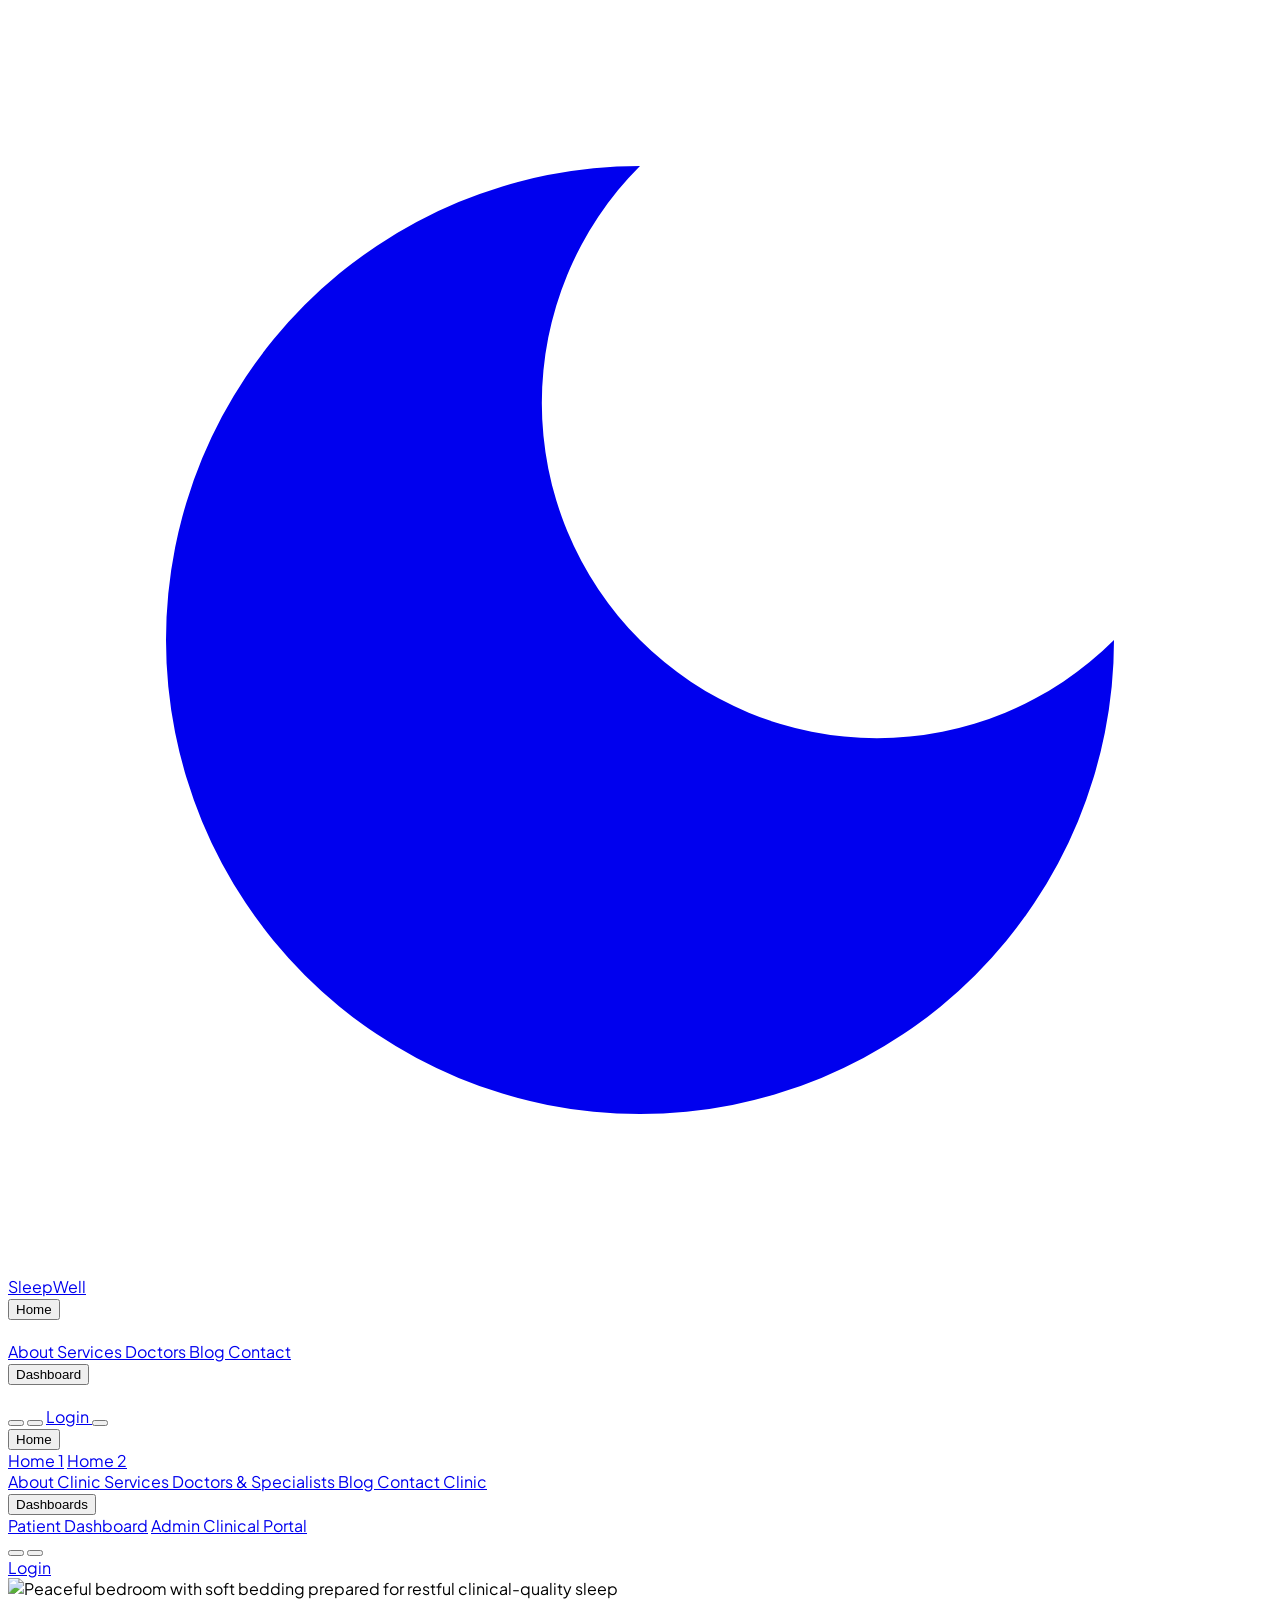
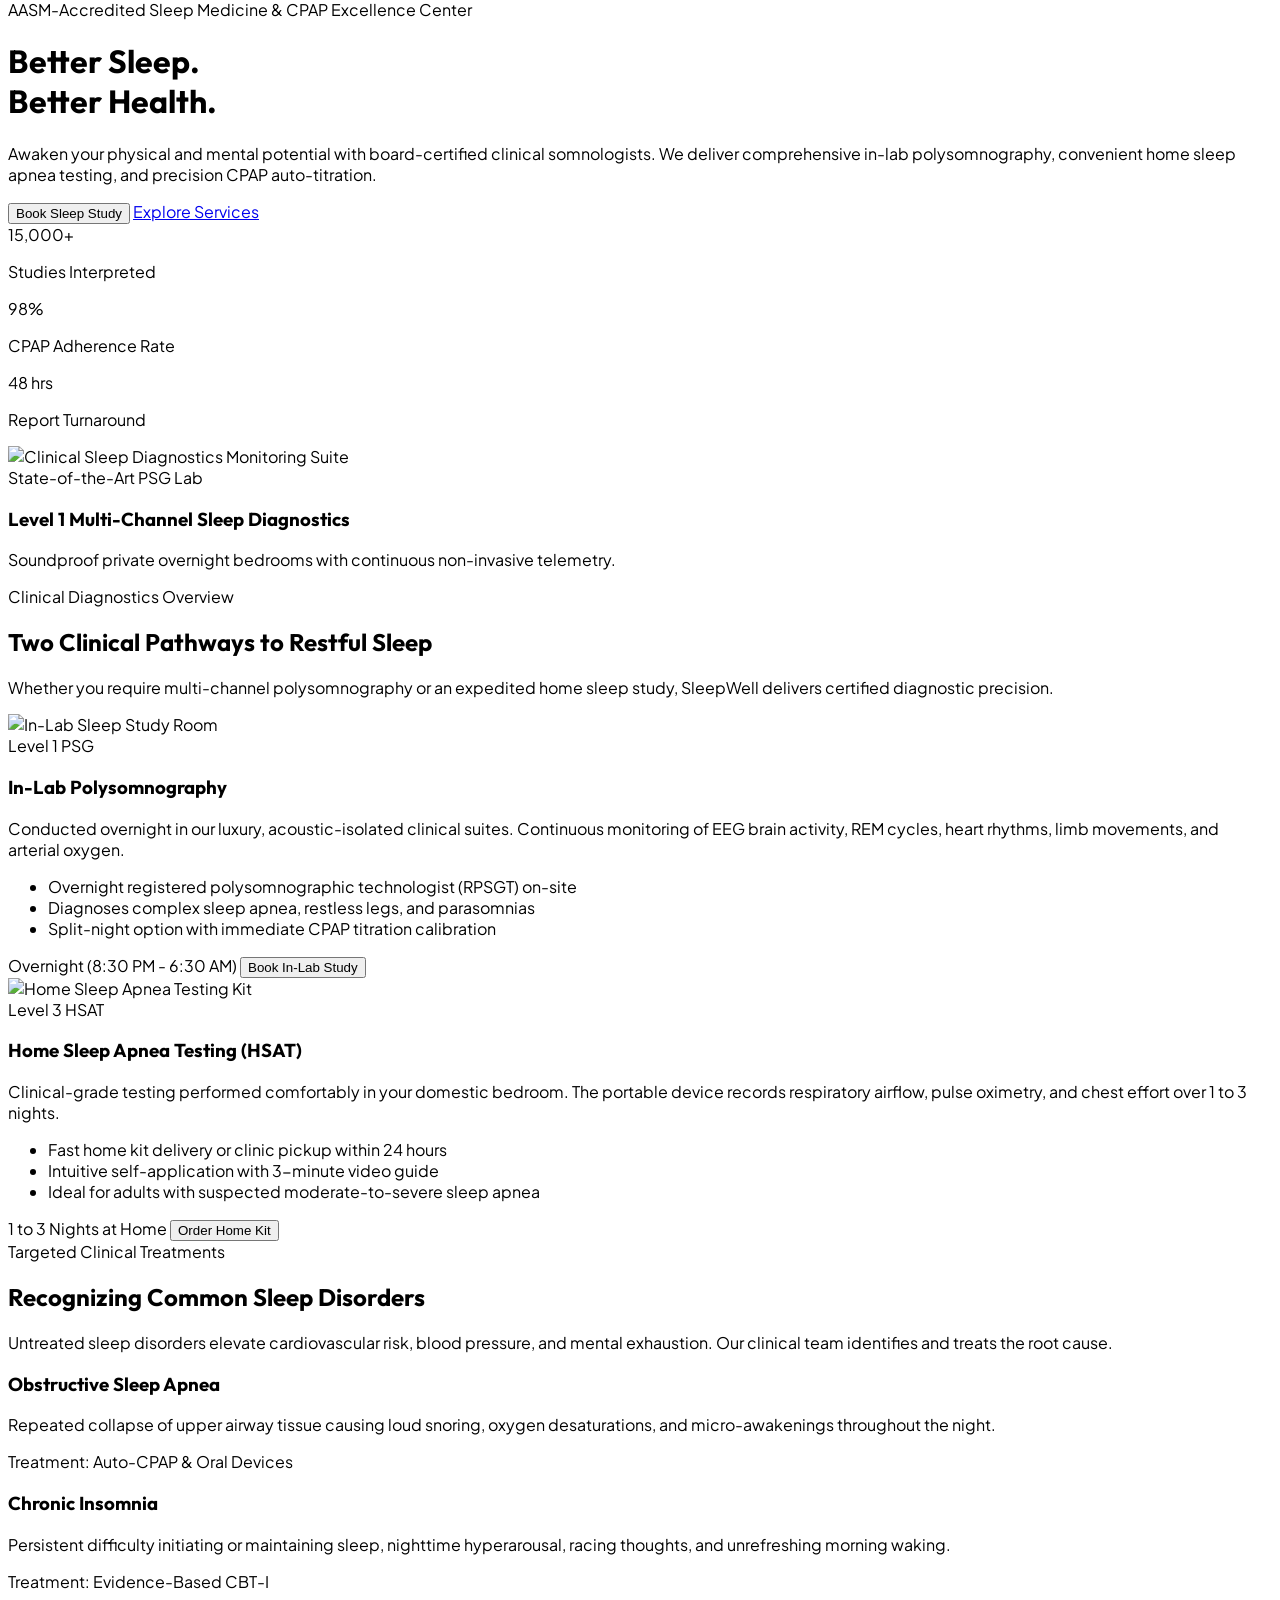
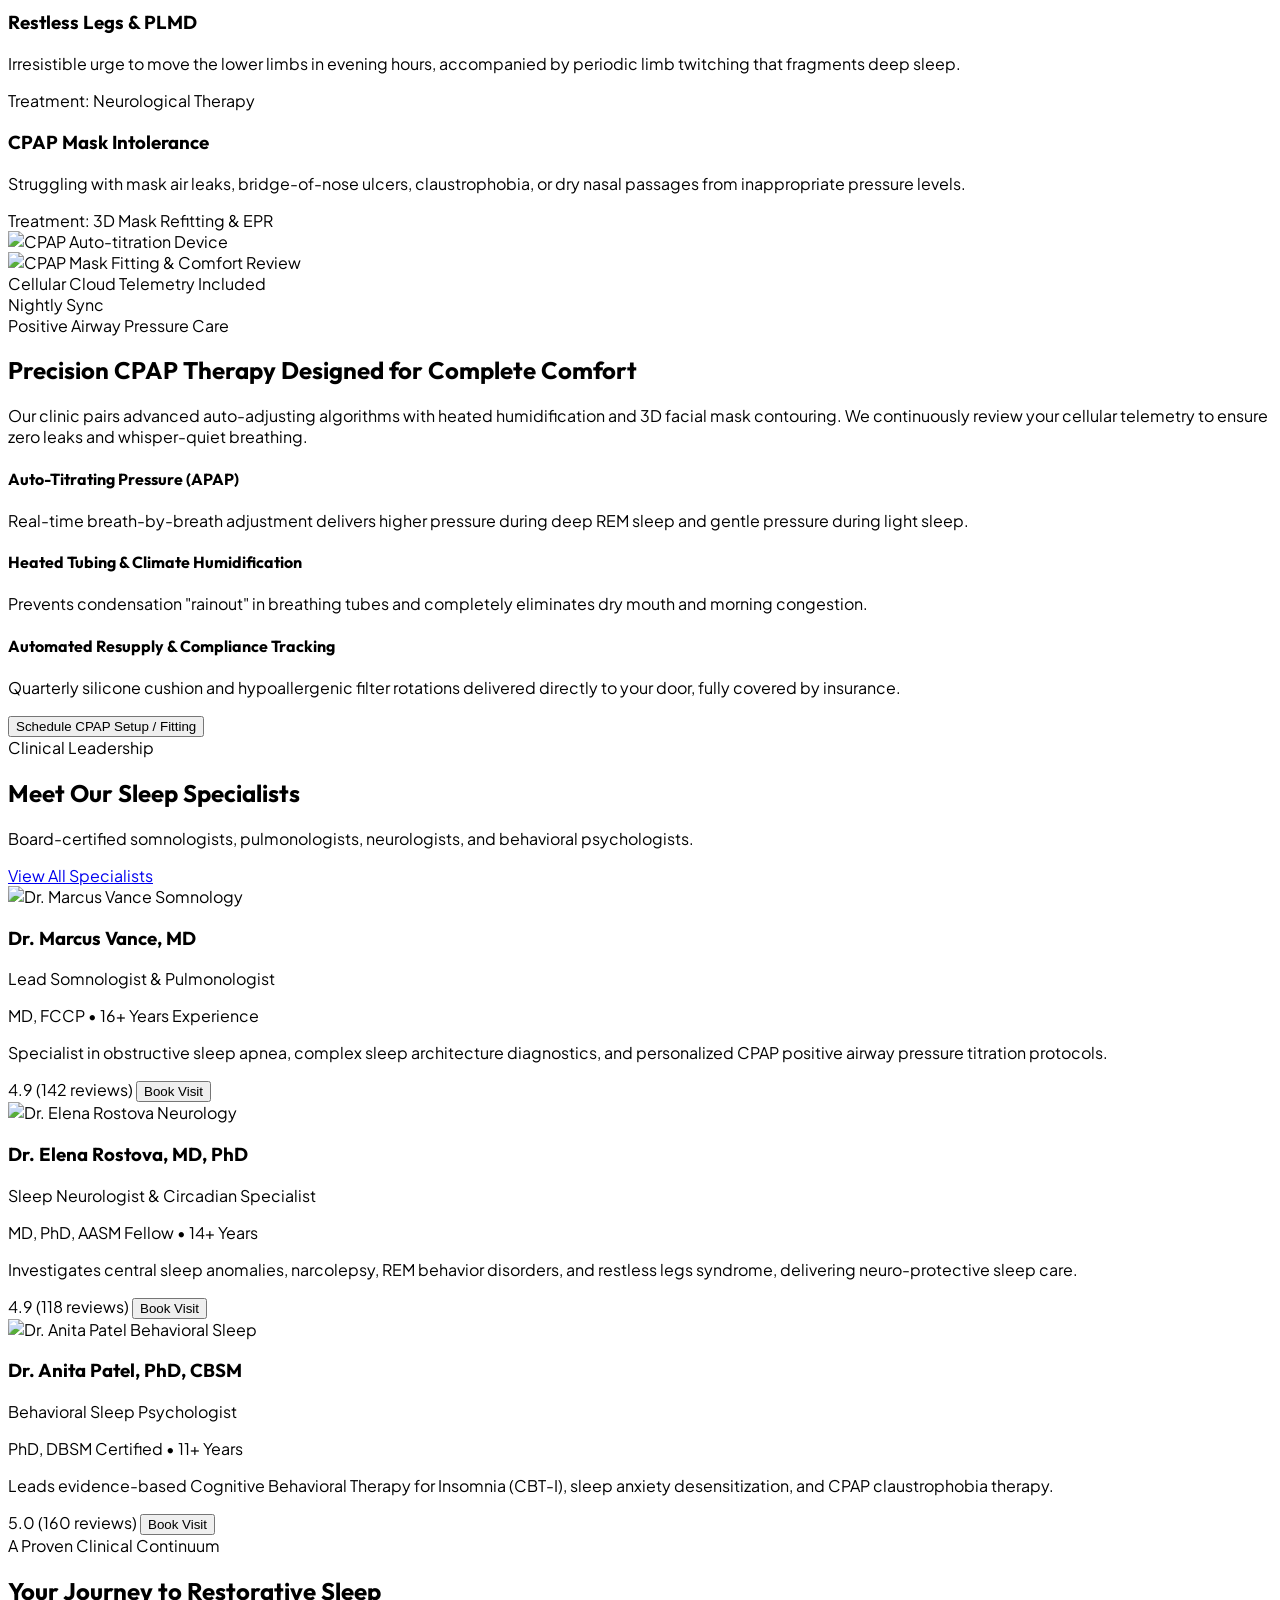
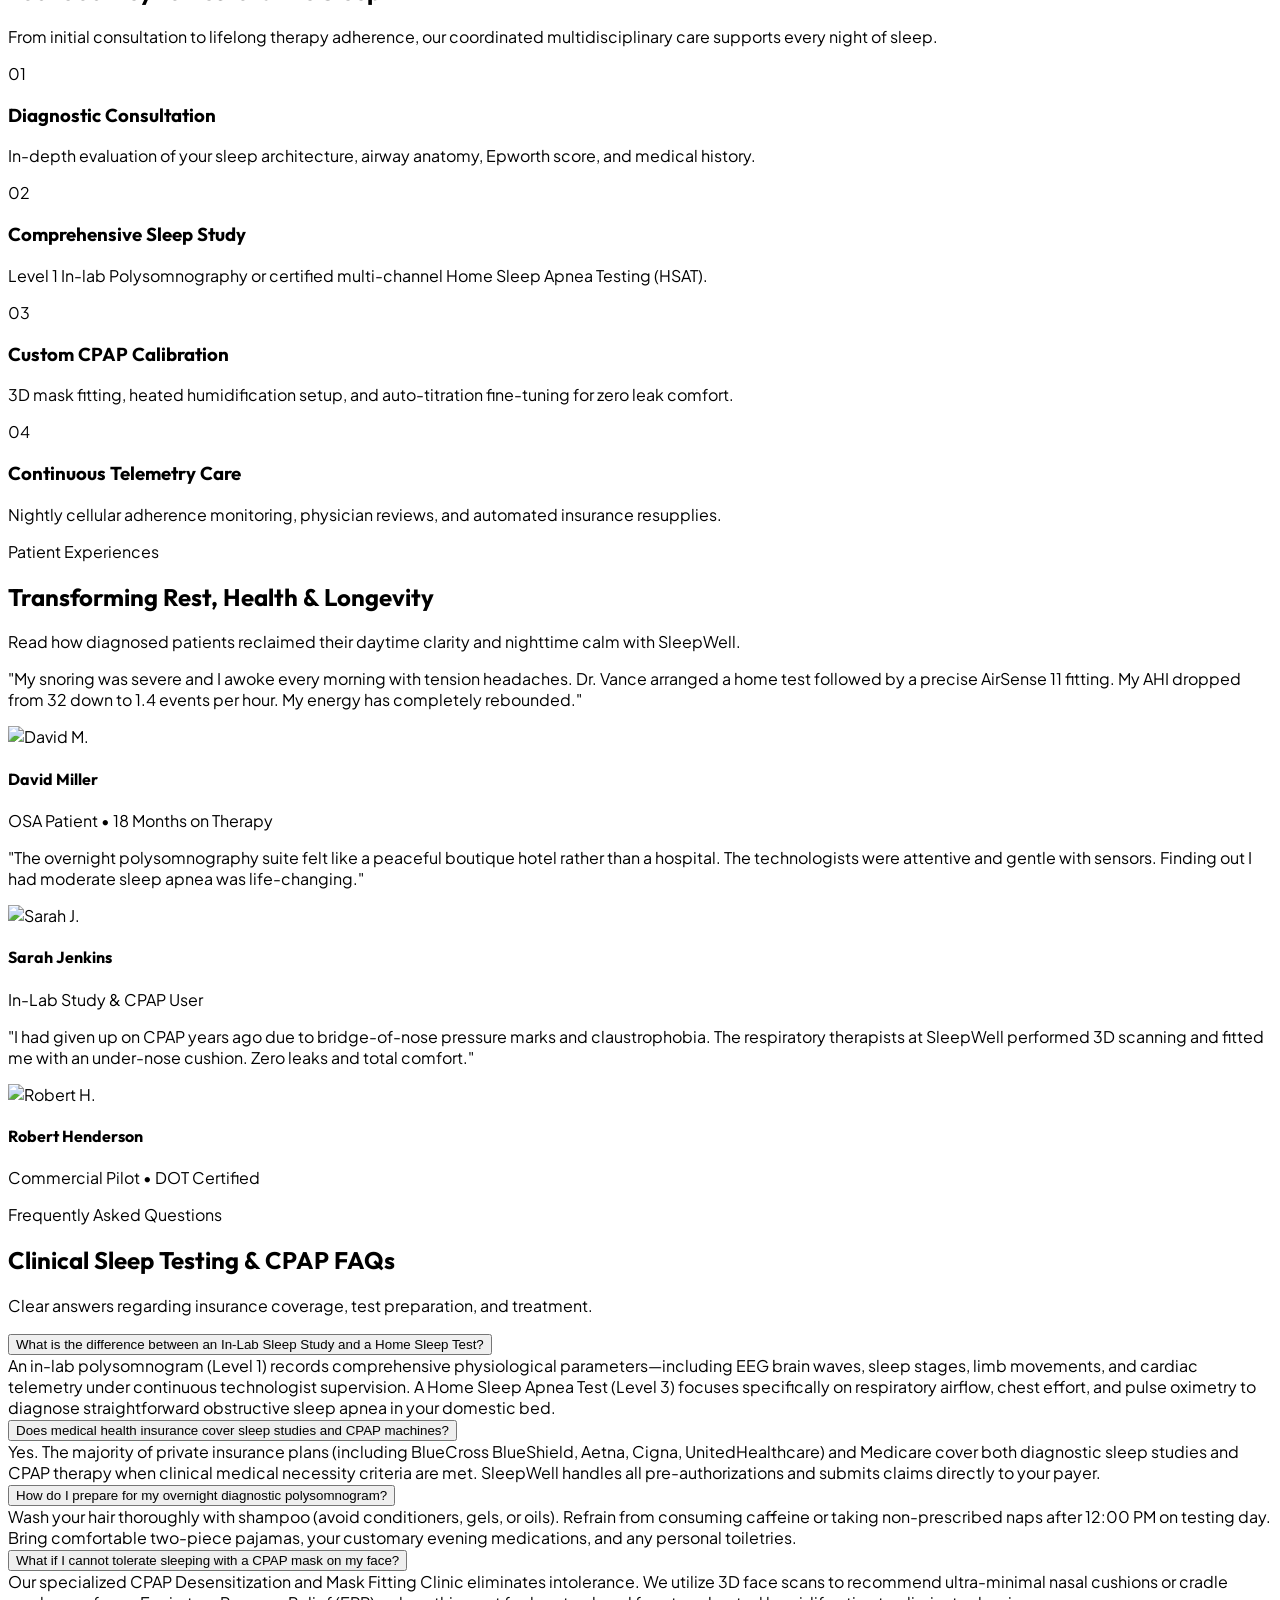
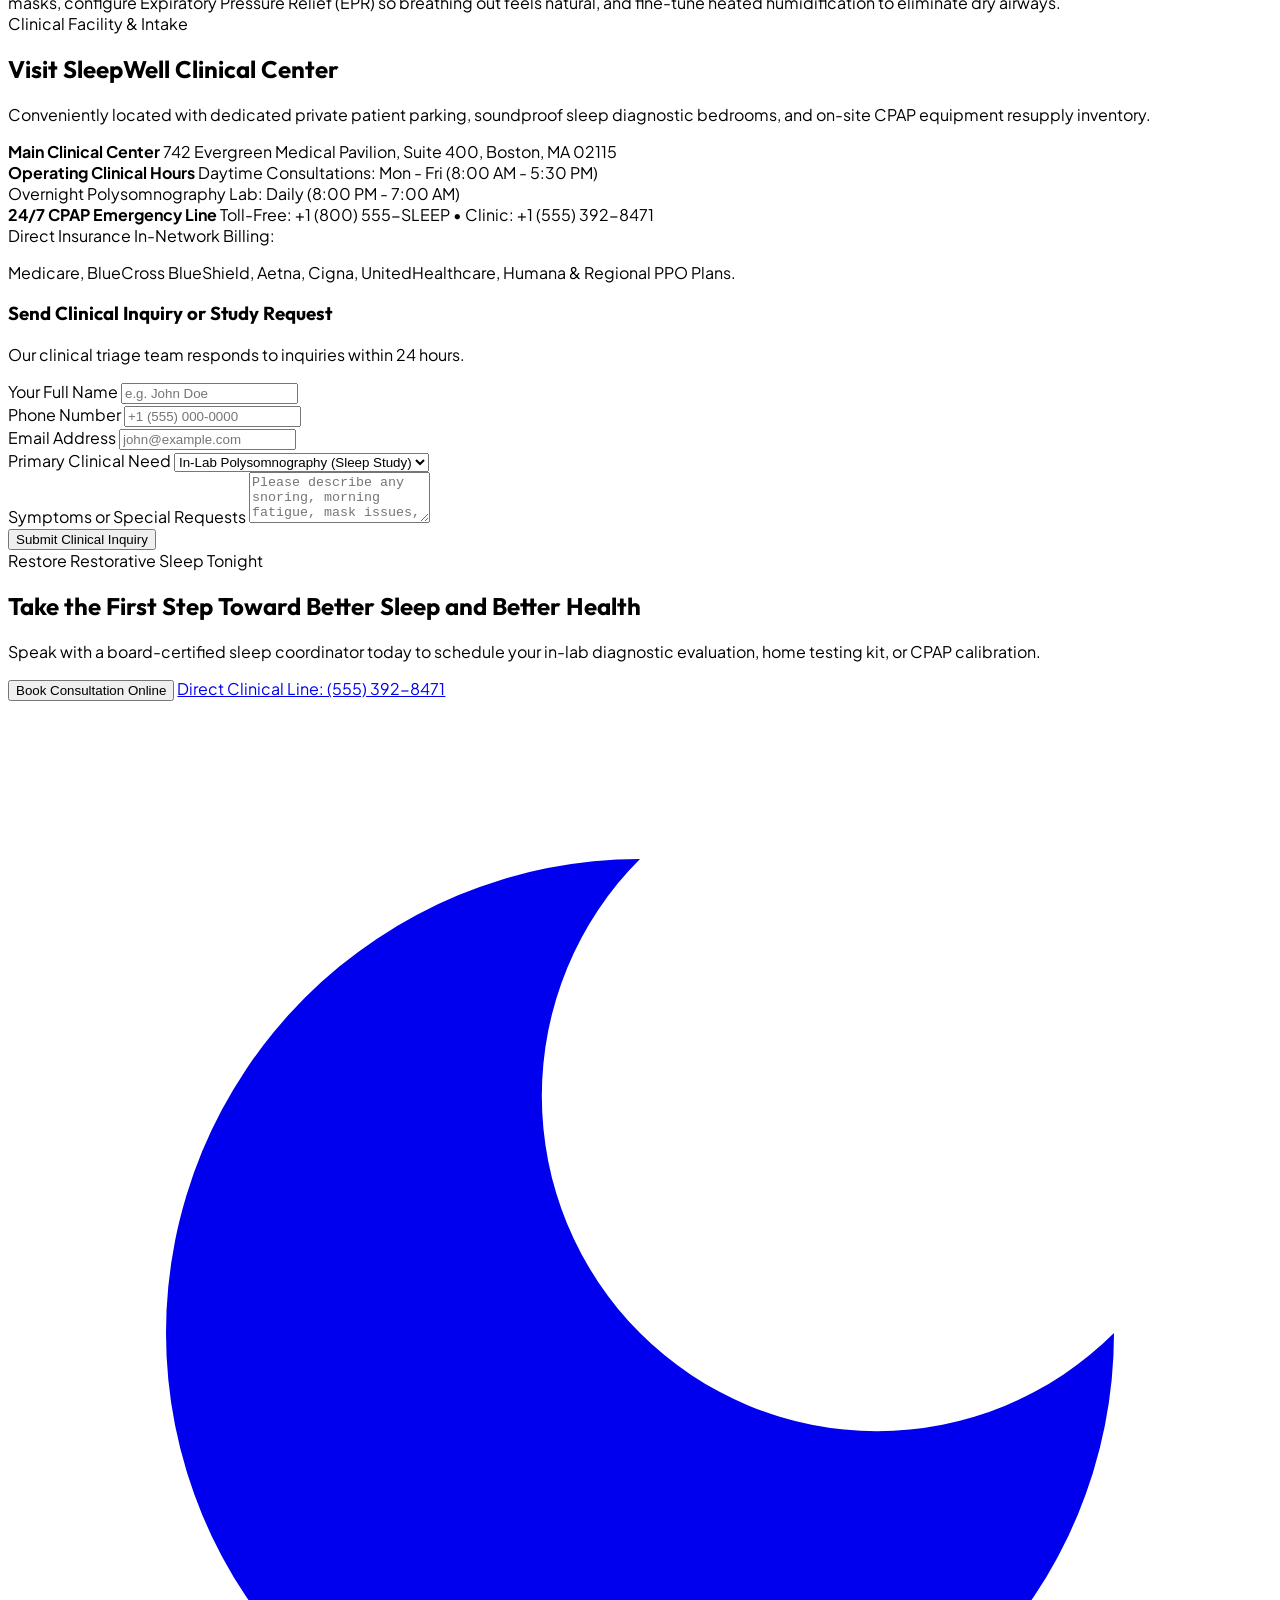
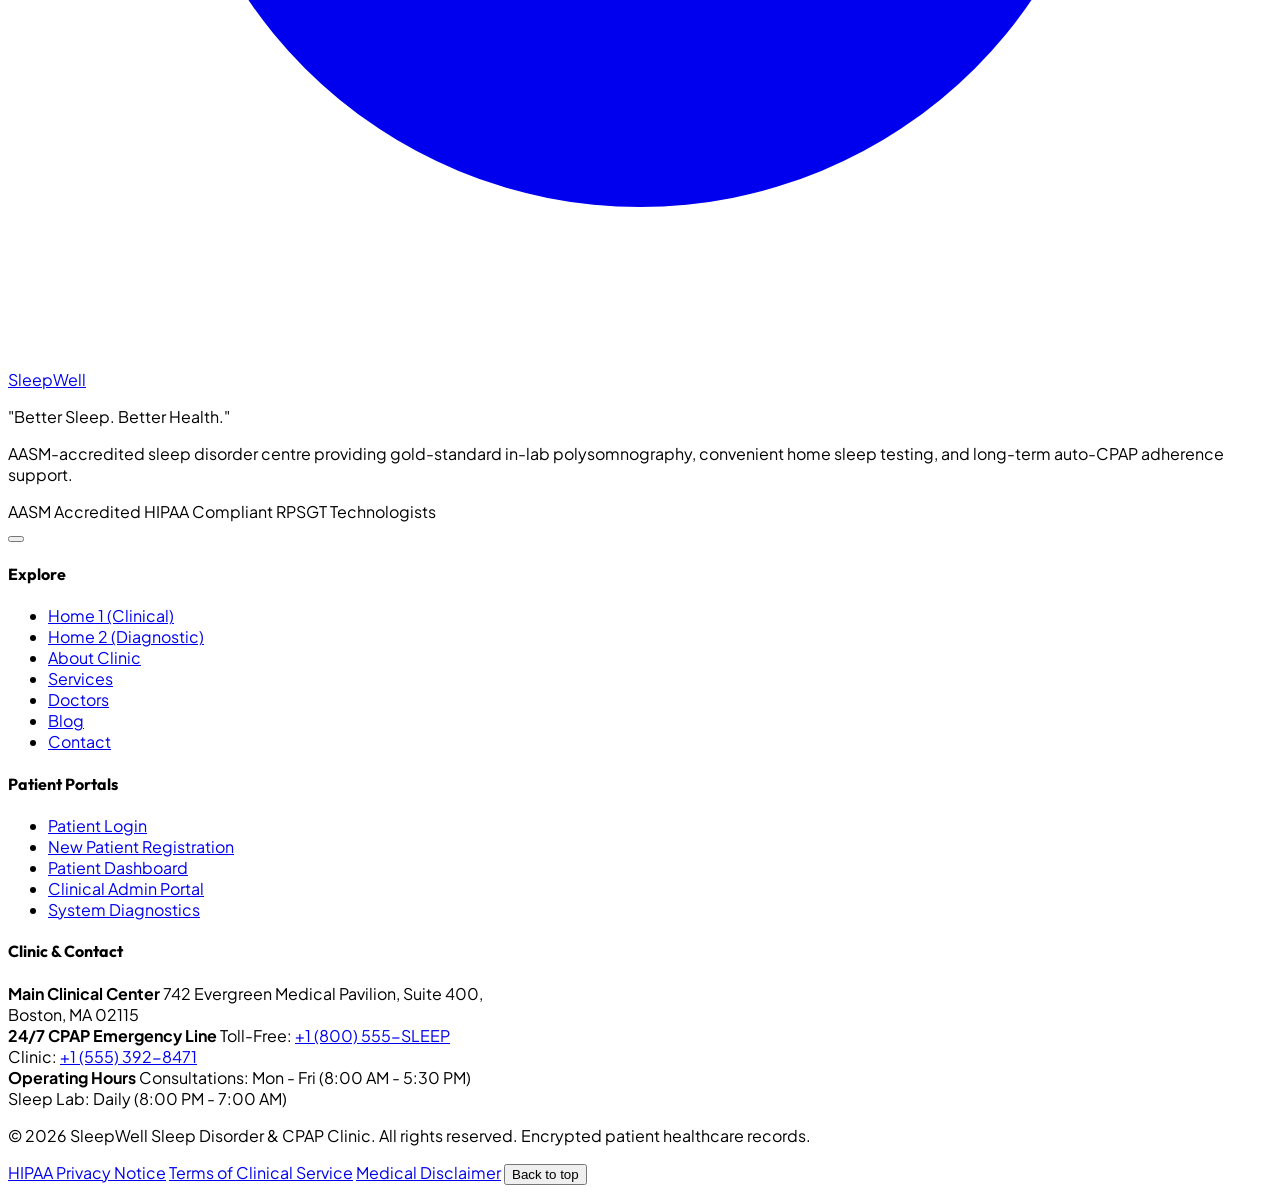
==== commit bf73060d: "updated code" ====
--- a/index.html
+++ b/index.html
@@ -48,7 +48,7 @@
   <script>
     (function() {
       const theme = localStorage.getItem('sleepwell_theme');
-      if (theme === 'dark' || (!theme && window.matchMedia('(prefers-color-scheme: dark)').matches)) {
+      if (theme === 'dark') {
         document.documentElement.classList.add('dark');
       } else {
         document.documentElement.classList.remove('dark');
@@ -70,7 +70,9 @@
   <div id="main-navbar"></div>
 
   <!-- Hero Section -->
-  <header class="relative pt-32 pb-20 lg:pt-40 lg:pb-32 overflow-hidden bg-gradient-to-b from-sky-50/70 via-white to-slate-50 dark:from-slate-900 dark:via-slate-950 dark:to-slate-950">
+  <header class="page-hero relative pt-32 pb-20 lg:pt-40 lg:pb-32 overflow-hidden bg-gradient-to-b from-sky-50/70 via-white to-slate-50 dark:from-slate-900 dark:via-slate-950 dark:to-slate-950">
+    <img src="https://images.unsplash.com/photo-1505693416388-ac5ce068fe85?auto=format&fit=crop&w=1600&q=80" alt="Peaceful bedroom with soft bedding prepared for restful clinical-quality sleep" class="absolute inset-0 w-full h-full object-cover">
+    <div class="absolute inset-0 bg-gradient-to-b from-slate-900/70 via-slate-900/55 to-slate-900/75"></div>
     <div class="absolute inset-0 z-0 opacity-40 dark:opacity-20 pointer-events-none">
       <div class="absolute -top-40 -right-40 w-96 h-96 rounded-full bg-teal-400 blur-3xl"></div>
       <div class="absolute top-1/2 -left-40 w-96 h-96 rounded-full bg-sky-400 blur-3xl"></div>
@@ -82,17 +84,17 @@
         <!-- Left Hero Copy -->
         <div class="lg:col-span-7 space-y-6 text-center lg:text-left rtl:lg:text-right">
           
-          <div class="inline-flex items-center space-x-2 rtl:space-x-reverse px-3.5 py-1.5 rounded-full bg-teal-50 dark:bg-teal-950/60 border border-teal-200/60 dark:border-teal-800/80 text-teal-700 dark:text-teal-300 text-xs font-bold tracking-wide shadow-sm">
-            <i data-lucide="shield-check" class="w-4 h-4 text-teal-600 dark:text-teal-400"></i>
+          <div class="inline-flex items-center space-x-2 rtl:space-x-reverse px-3.5 py-1.5 rounded-full bg-white/15 backdrop-blur-sm border border-white/25 text-white text-xs font-bold tracking-wide shadow-sm">
+            <i data-lucide="shield-check" class="w-4 h-4 text-teal-300"></i>
             <span>AASM-Accredited Sleep Medicine & CPAP Excellence Center</span>
           </div>
 
-          <h1 class="text-4xl sm:text-5xl lg:text-6xl font-extrabold tracking-tight text-slate-900 dark:text-white leading-[1.15]">
+          <h1 class="text-4xl sm:text-5xl lg:text-6xl font-extrabold tracking-tight text-white leading-[1.15] [text-shadow:0_2px_18px_rgba(0,0,0,0.6)]">
             Better Sleep.<br>
-            <span class="bg-gradient-to-r from-teal-600 via-sky-600 to-teal-500 bg-clip-text text-transparent">Better Health.</span>
+            <span class="bg-gradient-to-r from-teal-300 via-sky-300 to-teal-300 bg-clip-text text-transparent">Better Health.</span>
           </h1>
 
-          <p class="text-base sm:text-lg text-slate-600 dark:text-slate-300 max-w-2xl mx-auto lg:mx-0 leading-relaxed font-normal">
+          <p class="text-base sm:text-lg text-slate-100 max-w-2xl mx-auto lg:mx-0 leading-relaxed font-medium [text-shadow:0_1px_12px_rgba(0,0,0,0.55)]">
             Awaken your physical and mental potential with board-certified clinical somnologists. We deliver comprehensive in-lab polysomnography, convenient home sleep apnea testing, and precision CPAP auto-titration.
           </p>
 
@@ -101,7 +103,7 @@
             <button 
               type="button" 
               onclick="openAppointmentModal('In-Lab Polysomnography (Sleep Study)')"
-              class="w-full sm:w-auto px-8 py-4 rounded-2xl bg-teal-600 hover:bg-teal-700 text-white font-bold text-sm shadow-xl shadow-teal-600/25 hover:shadow-teal-600/35 transition flex items-center justify-center space-x-2 rtl:space-x-reverse group"
+              class="w-full sm:w-auto px-8 py-4 rounded-2xl bg-teal-500 hover:bg-teal-600 text-white font-bold text-sm shadow-xl shadow-teal-500/30 hover:shadow-teal-500/40 transition flex items-center justify-center space-x-2 rtl:space-x-reverse group"
             >
               <i data-lucide="calendar" class="w-4 h-4"></i>
               <span>Book Sleep Study</span>
@@ -110,26 +112,26 @@
 
             <a 
               href="services.html" 
-              class="w-full sm:w-auto px-8 py-4 rounded-2xl bg-white dark:bg-slate-900 border border-slate-200 dark:border-slate-800 hover:bg-slate-50 dark:hover:bg-slate-800/80 text-slate-800 dark:text-slate-200 font-bold text-sm shadow-sm transition flex items-center justify-center space-x-2 rtl:space-x-reverse"
+              class="w-full sm:w-auto px-8 py-4 rounded-2xl bg-white/15 backdrop-blur-sm border border-white/30 hover:bg-white/25 text-white font-bold text-sm shadow-sm transition flex items-center justify-center space-x-2 rtl:space-x-reverse"
             >
-              <i data-lucide="stethoscope" class="w-4 h-4 text-teal-600"></i>
+              <i data-lucide="stethoscope" class="w-4 h-4 text-teal-300"></i>
               <span>Explore Services</span>
             </a>
           </div>
 
           <!-- Trust Badges & Clinical Metrics -->
-          <div class="pt-6 border-t border-slate-200/80 dark:border-slate-800/80 grid grid-cols-3 gap-4 text-center lg:text-left rtl:lg:text-right">
+          <div class="pt-6 border-t border-white/20 grid grid-cols-3 gap-4 text-center lg:text-left rtl:lg:text-right">
             <div>
-              <span class="text-2xl sm:text-3xl font-extrabold text-slate-900 dark:text-white">15,000+</span>
-              <p class="text-xs text-slate-500 dark:text-slate-400 mt-0.5 font-medium">Studies Interpreted</p>
+              <span class="text-2xl sm:text-3xl font-extrabold text-white">15,000+</span>
+              <p class="text-xs text-slate-300 mt-0.5 font-medium">Studies Interpreted</p>
             </div>
             <div>
-              <span class="text-2xl sm:text-3xl font-extrabold text-teal-600 dark:text-teal-400">98%</span>
-              <p class="text-xs text-slate-500 dark:text-slate-400 mt-0.5 font-medium">CPAP Adherence Rate</p>
+              <span class="text-2xl sm:text-3xl font-extrabold text-teal-300">98%</span>
+              <p class="text-xs text-slate-300 mt-0.5 font-medium">CPAP Adherence Rate</p>
             </div>
             <div>
-              <span class="text-2xl sm:text-3xl font-extrabold text-slate-900 dark:text-white">48 hrs</span>
-              <p class="text-xs text-slate-500 dark:text-slate-400 mt-0.5 font-medium">Report Turnaround</p>
+              <span class="text-2xl sm:text-3xl font-extrabold text-white">48 hrs</span>
+              <p class="text-xs text-slate-300 mt-0.5 font-medium">Report Turnaround</p>
             </div>
           </div>
 
@@ -771,33 +773,6 @@
     </div>
   </section>
 
-  <!-- Final Call-to-Action Section -->
-  <section class="py-20 bg-gradient-to-r from-teal-700 via-teal-800 to-slate-900 text-white relative overflow-hidden">
-    <div class="max-w-7xl mx-auto px-4 sm:px-6 lg:px-8 relative z-10 text-center">
-      <span class="inline-block px-3.5 py-1 rounded-full text-xs font-bold uppercase tracking-wider bg-teal-500/30 text-teal-200 border border-teal-400/30 mb-4">
-        Restore Restorative Sleep Tonight
-      </span>
-      <h2 class="text-3xl sm:text-5xl font-black tracking-tight max-w-3xl mx-auto leading-tight">
-        Take the First Step Toward Better Sleep and Better Health
-      </h2>
-      <p class="text-slate-200 text-base sm:text-lg max-w-2xl mx-auto mt-4 leading-relaxed">
-        Speak with a board-certified sleep coordinator today to schedule your in-lab diagnostic evaluation, home testing kit, or CPAP calibration.
-      </p>
-
-      <div class="flex flex-col sm:flex-row items-center justify-center gap-4 mt-8">
-        <button onclick="openAppointmentModal()" class="w-full sm:w-auto px-8 py-4 rounded-2xl bg-white text-slate-900 hover:bg-slate-100 font-bold text-sm shadow-xl transition flex items-center justify-center space-x-2 rtl:space-x-reverse">
-          <i data-lucide="calendar" class="w-4 h-4 text-teal-600"></i>
-          <span>Book Consultation Online</span>
-        </button>
-
-        <a href="tel:+15553928471" class="w-full sm:w-auto px-8 py-4 rounded-2xl bg-teal-900/60 border border-teal-500/50 hover:bg-teal-900/80 text-white font-bold text-sm shadow-sm transition flex items-center justify-center space-x-2 rtl:space-x-reverse">
-          <i data-lucide="phone" class="w-4 h-4 text-teal-300"></i>
-          <span>Direct Clinical Line: (555) 392-8471</span>
-        </a>
-      </div>
-    </div>
-  </section>
-
   <!-- Contact & Clinic Locations Section -->
   <section id="contact" class="py-20 bg-slate-50 dark:bg-slate-950 border-t border-slate-200/80 dark:border-slate-800">
     <div class="max-w-7xl mx-auto px-4 sm:px-6 lg:px-8">
@@ -906,6 +881,33 @@
 
       </div>
 
+    </div>
+  </section>
+
+  <!-- Final Call-to-Action Section -->
+  <section class="py-20 bg-gradient-to-r from-teal-700 via-teal-800 to-slate-900 text-white relative overflow-hidden">
+    <div class="max-w-7xl mx-auto px-4 sm:px-6 lg:px-8 relative z-10 text-center">
+      <span class="inline-block px-3.5 py-1 rounded-full text-xs font-bold uppercase tracking-wider bg-teal-500/30 text-teal-200 border border-teal-400/30 mb-4">
+        Restore Restorative Sleep Tonight
+      </span>
+      <h2 class="text-3xl sm:text-5xl font-black tracking-tight max-w-3xl mx-auto leading-tight">
+        Take the First Step Toward Better Sleep and Better Health
+      </h2>
+      <p class="text-slate-200 text-base sm:text-lg max-w-2xl mx-auto mt-4 leading-relaxed">
+        Speak with a board-certified sleep coordinator today to schedule your in-lab diagnostic evaluation, home testing kit, or CPAP calibration.
+      </p>
+
+      <div class="flex flex-col sm:flex-row items-center justify-center gap-4 mt-8">
+        <button onclick="openAppointmentModal()" class="w-full sm:w-auto px-8 py-4 rounded-2xl bg-white text-slate-900 hover:bg-slate-100 font-bold text-sm shadow-xl transition flex items-center justify-center space-x-2 rtl:space-x-reverse">
+          <i data-lucide="calendar" class="w-4 h-4 text-teal-600"></i>
+          <span>Book Consultation Online</span>
+        </button>
+
+        <a href="tel:+15553928471" class="w-full sm:w-auto px-8 py-4 rounded-2xl bg-teal-900/60 border border-teal-500/50 hover:bg-teal-900/80 text-white font-bold text-sm shadow-sm transition flex items-center justify-center space-x-2 rtl:space-x-reverse">
+          <i data-lucide="phone" class="w-4 h-4 text-teal-300"></i>
+          <span>Direct Clinical Line: (555) 392-8471</span>
+        </a>
+      </div>
     </div>
   </section>
 
--- a/css/styles.css
+++ b/css/styles.css
@@ -75,6 +75,14 @@
 .glass-nav {
   backdrop-filter: blur(16px);
   -webkit-backdrop-filter: blur(16px);
+}
+
+/* Consistent hero banner height across all site pages */
+.page-hero {
+  min-height: 520px;
+  display: flex;
+  flex-direction: column;
+  justify-content: center;
 }
 
 /* Fixed dashboard sidebar drawer (off-canvas on mobile, docked on lg) */
